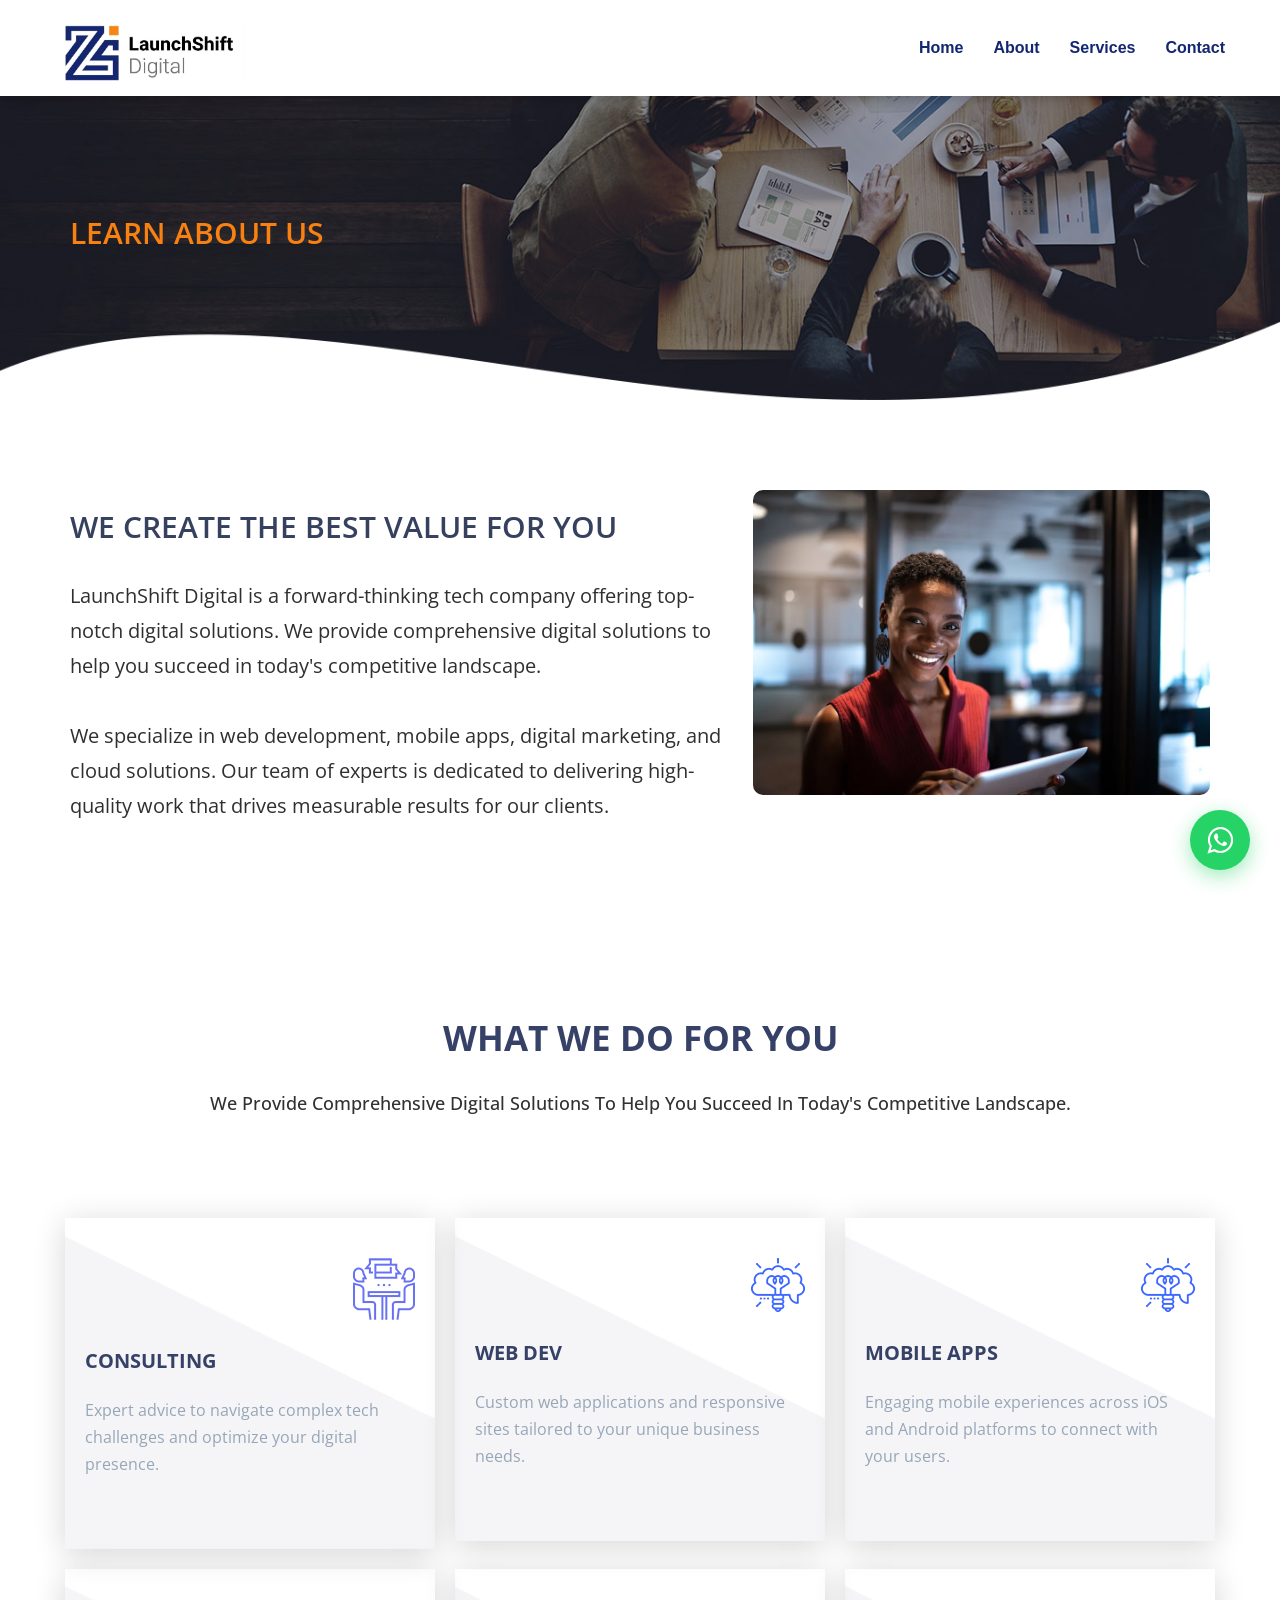
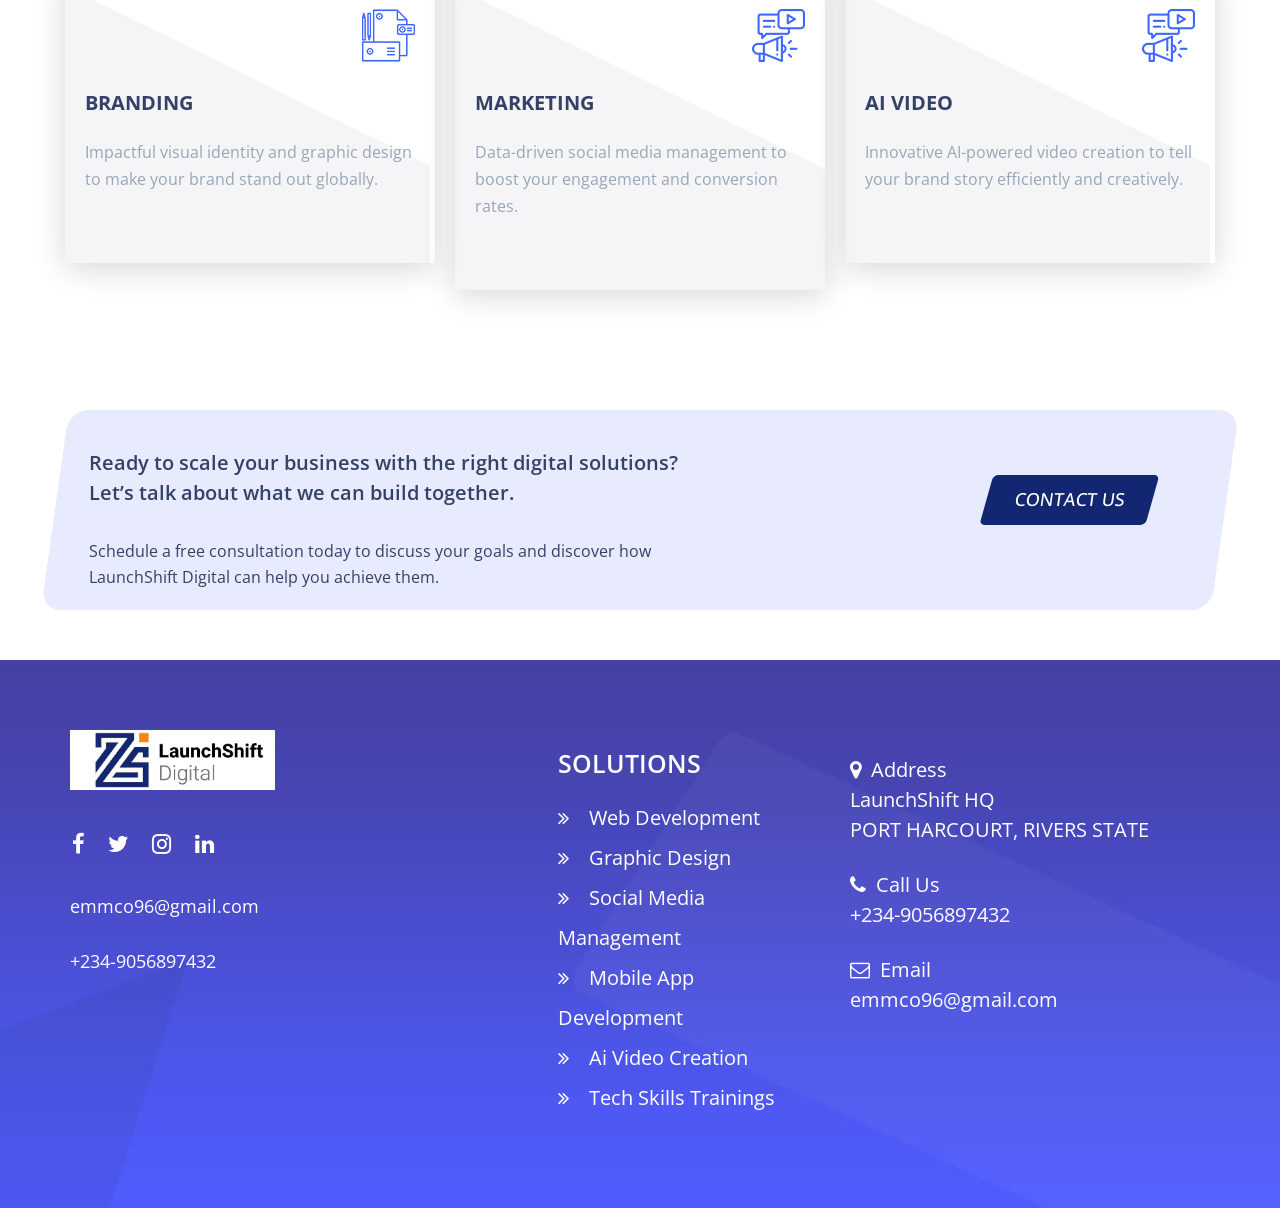
==== about.html @ 1ea0bdc3 "new" ====
﻿<!DOCTYPE html>
<html lang="en">

<head>
   <meta charset="utf-8">
   <meta http-equiv="X-UA-Compatible" content="IE=edge">
   <meta name="viewport" content="width=device-width, initial-scale=1">
   <title>LaunchShift Digital - About</title>
   <!-- Favicon -->
   <link rel="icon" href="assets/images/favicon.jpg" type="image/x-icon" />
   <!-- Bootstrap CSS -->
   <link href="assets/css/bootstrap.min.css" rel="stylesheet">
   <!-- Animate CSS -->
   <link href="assets/vendors/animate/animate.css" rel="stylesheet">
   <!-- Icon CSS-->
   <link rel="stylesheet" href="assets/vendors/font-awesome/css/font-awesome.min.css">
   <!-- Camera Slider -->
   <link rel="stylesheet" href="assets/vendors/camera-slider/camera.css">
   <!-- Owlcarousel CSS-->
   <link rel="stylesheet" type="text/css" href="assets/vendors/owl_carousel/owl.carousel.css" media="all">
   <!--Template Styles CSS-->
   <link rel="stylesheet" type="text/css" href="assets/css/style.css" media="all" />
   <link
      href="https://fonts.googleapis.com/css?family=Open+Sans:400,400i,600,600i,700,700i,800,800i&amp;subset=cyrillic,cyrillic-ext,greek,greek-ext,latin-ext,vietnamese"
      rel="stylesheet">
</head>

<body id="top">
   <div class="about-bg-banner-img">
      <div class="overlay-all ">
         <!-- Header_Area -->
         <!-- header
               ================================================== -->
         <header class="s-header">
            <div class="header-logo">
               <a class="navbar-brand logo-biss" href="index.html"> <img src="assets/images/logo.jpg"></a>
            </div>
            <!-- end header-logo -->
            <nav class="header-nav">
               <a href="#0" class="header-nav__close" title="close"><span>Close</span></a>
               <div class="header-nav__content">
                  <h3>LaunchShift Digital</h3>
                  <ul class="header-nav__list">
                     <li class="current"><a class="" href="index.html">Home</a></li>
                     <li><a class="" href="about.html">About</a></li>
                     <li><a class="" href="services.html">Services</a></li>
                     <li><a class="" href="contact.html">Contact</a></li>
                  </ul>

               </div>
               <!-- end header-nav__content -->
            </nav>
            <!-- end header-nav -->
            <a class="header-menu-toggle" href="#0">
               <span class="header-menu-icon"></span>
            </a>
         </header>
         <!-- end s-header -->
         <!-- End Header_Area -->
         <!-- #banner start -->
         <section id="banner" class="py_120">
            <div class="container ">
               <div class="row">
                  <!-- #banner-text start -->
                  <div id="banner-text" class="col-md-7 text-c text-left ">
                     <h5 class="wow fadeInUp main-h font_30" data-wow-delay="0.2s">
                        <br><span class="about_text">LEARN ABOUT US</span>
                     </h5>

                  </div>
                  <!-- /#banner-text End -->
               </div>
            </div>
         </section>
         <div class="container-fluid p0 banner-shap-img">
         </div>
      </div>
   </div>
   <!-- /#banner end -->
   <!--#Our banner-shap- Area -->
   <!--#EndOur banner-shap- Area -->
   <!-- #About Us Area start -->
   <div id="about" class=" py-70 pb_90">
      <div class="container ">
         <div class="row text-left  ">
            <div class="col-md-7">
               <div class="about_left_text_top wow fadeInUp">
                  <h1>WE CREATE THE BEST VALUE FOR YOU</h1>
                  <p>LaunchShift Digital is a forward-thinking tech company offering top-notch digital solutions.
                     We provide comprehensive digital solutions to help you succeed in today's competitive landscape.
                  </p>
                  <p class="top-s">We specialize in web development, mobile apps, digital marketing, and cloud
                     solutions.
                     Our team of experts is dedicated to delivering high-quality work that drives measurable results
                     for our clients.</p>
               </div>
            </div>
            <div class="col-md-5">
               <img src="assets/images/black-woman-african-american-tech-portrait-leader-blog.webp" class="img_radius">
            </div>
         </div>
      </div>
   </div>

   <!-- #service Us Area start -->
   <div id="about" class="py-70">
      <div class="container">
         <div class="row text-center mb-60 ">
            <div class="title wow fadeInUp ">
               <h1>WHAT WE DO FOR YOU </h1>
               <p>We provide comprehensive digital solutions to help you succeed in today's competitive landscape.</p>
            </div>
         </div>
         <div class="row about_row ">
            <!--#about-text start -->
            <div class="who_we_area col-md-4 col-sm-6 px_10 wow fadeInUp">
               <div class="service-about">
                  <div class="servise-right wow fadeInUp">
                     <img src="assets/images/service_e.png">
                  </div>
                  <h2 class="unify_about"> CONSULTING </h2>
                  <p class="bottom-s">Expert advice to navigate complex tech challenges and optimize your digital
                     presence.</p>
               </div>
            </div>
            <div class="who_we_area col-md-4 col-sm-6 px_10 wow fadeInUp">
               <div class="service-about text-left">
                  <div class="servise-right wow fadeInUp">
                     <img src="assets/images/about-a.png">
                  </div>
                  <h2 class="unify_about"> WEB DEV </h2>
                  <p class="bottom-s">Custom web applications and responsive sites tailored to your unique business
                     needs.</p>
               </div>
            </div>
            <div class="who_we_area col-md-4 col-sm-6 px_10 wow fadeInUp">
               <div class="service-about">
                  <div class="servise-right wow fadeInUp">
                     <img src="assets/images/about-a.png">
                  </div>
                  <h2 class="unify_about"> MOBILE APPS </h2>
                  <p class="bottom-s">Engaging mobile experiences across iOS and Android platforms to connect with your
                     users.</p>
               </div>
            </div>
            <!--#End service-text  -->
         </div>
         <div class="row  mt_20">
            <!--#about-text start -->
            <div class="who_we_area col-md-4 col-sm-6 px_10 wow fadeInUp"
               style="visibility: visible; animation-name: fadeInUp;">
               <div class="service-about">
                  <div class="servise-right wow fadeInUp" style="visibility: visible; animation-name: fadeInUp;">
                     <img src="assets/images/about-b.png">
                  </div>
                  <h2 class="unify_about"> BRANDING </h2>
                  <p class="bottom-s">Impactful visual identity and graphic design to make your brand stand out
                     globally.</p>
               </div>
            </div>
            <div class="who_we_area col-md-4 col-sm-6 px_10 wow fadeInUp"
               style="visibility: visible; animation-name: fadeInUp;">
               <div class="service-about text-left">
                  <div class="servise-right wow fadeInUp" style="visibility: visible; animation-name: fadeInUp;">
                     <img src="assets/images/about-c.png">
                  </div>
                  <h2 class="unify_about"> MARKETING
                  </h2>
                  <p class="bottom-s">Data-driven social media management to boost your engagement and conversion rates.
                  </p>
               </div>
            </div>
            <div class="who_we_area col-md-4 col-sm-6 px_10 wow fadeInUp"
               style="visibility: visible; animation-name: fadeInUp;">
               <div class="service-about">
                  <div class="servise-right wow fadeInUp" style="visibility: visible; animation-name: fadeInUp;">
                     <img src="assets/images/about-c.png">
                  </div>
                  <h2 class="unify_about"> AI VIDEO
                  </h2>
                  <p class="bottom-s">Innovative AI-powered video creation to tell your brand story efficiently and
                     creatively.</p>
               </div>
            </div>
            <!--#End service-text  -->
         </div>
      </div>
   </div>


   <!--#End Our Partners Area -->
   <div class="our_partners_area ">
      <div class="book_now_aera ">
         <div class="container">
            <div class="row book_now bg-new">
               <div class="col-md-7 booking_text">
                  <span class="skew_14">
                     <h4>Ready to scale your business with the right digital solutions?<br>Let’s talk about what we
                        can build together.</h4>
                     <p>Schedule a free consultation today to discuss your goals and discover how LaunchShift Digital
                        can
                        help you achieve them.</p>
                  </span>
               </div>
               <div class="col-md-5 p0 book_bottun">
                  <div class="col-md-6">
                  </div>
                  <div class="col-md-6">
                     <div class="top-banner wow fadeInRight text-left"
                        style="visibility: visible; animation-name: fadeInRight;">
                        <a id="contact" href="contact.html"
                           class="btn btn-primary button_12  wow fadeInUp  js-scroll-trigger" data-wow-delay=" 0.5s"
                           style="visibility: visible; animation-delay:  0.5s; animation-name: fadeInUp;"><span
                              class="skew_14">CONTACT US</span></a>
                     </div>
                  </div>
               </div>
            </div>
         </div>
      </div>
   </div>
   <!--#start Our footer Area -->
   <div class="our_footer_area">
      <div class="book_now_aera ">
         <div class="container wow fadeInUp">
            <div class="row book_now">
               <div class="col-md-4">
                  <div class="">
                     <a class=" logo-biss" href="index.html"> <img src="assets/images/logo.jpg"></a>
                  </div>
                  <div class="bigpixi-footer-social">
                     <a href="" target="_blank" class="ml-15"><i id="social-fb"
                           class="fa fa-facebook fa-2x social"></i></a>
                     <a href="" target="_blank" class="ml-15"><i id="social-tw"
                           class="fa fa-twitter fa-2x social"></i></a>
                     <a href="" target="_blank" class="ml-15"><i id="social-em"
                           class="fa fa-instagram fa-2x social"></i></a>
                     <a href="" target="_blank" class="ml-15"><i id="social-em"
                           class="fa fa-linkedin fa-2x social"></i></a>
                  </div>
                  <p class="footer-h"><a href="mailto:emmco96@gmail.com"> emmco96@gmail.com </a></p>
                  <p class="footer-h">+234-9056897432 </p>
               </div>
               <div class="col-md-1 ">
               </div>
               <div class="col-md-3">
                  <h2 class="footer-top">SOLUTIONS </h2>
                  <ul class="footer-menu">
                     <li><a href="web-development.html"><i class="fa fa-angle-double-right ml-15"></i> Web Development </a></li>
                     <li><a href="graphic-design.html"><i class="fa fa-angle-double-right ml-15"></i> Graphic Design </a> </li>
                     <li><a href="social-media-management.html"><i class="fa fa-angle-double-right ml-15"></i> Social Media Management </a> </li>
                     <li><a href="mobile-app-development.html"><i class="fa fa-angle-double-right ml-15"></i> Mobile App Development </a> </li>
                     <li><a href="ai-video-creation.html"><i class="fa fa-angle-double-right ml-15"></i> Ai Video Creation </a> </li>
                     <li><a href="tech-skills-trainings.html"><i class="fa fa-angle-double-right ml-15"></i> Tech Skills Trainings </a></li>
                  </ul>
               </div>
               <div class="col-md-4">
                  <ul class="location">
                     <li class="footer-left-h"><i class="fa fa-map-marker"></i>Address<br>LaunchShift HQ <br>PORT
                        HARCOURT, RIVERS STATE
                     </li>
                     <li class="footer-left-h"><i class="fa fa-phone"></i>Call Us <br>+234-9056897432

                     </li>
                     <li class="footer-left-h"><i class="fa fa-envelope-o"></i>Email<br>
                        <a href="mailto:emmco96@gmail.com"> emmco96@gmail.com </a>
                     </li>
                  </ul>
               </div>

            </div>
         </div>
      </div>
   </div>
   <!--#End Our footer Area -->
   <!-- The following is only needed when the video is in the html
         otherwise the who .hero__overlay html can be removed -->
   <div class="hero__overlay">
      <div class="hero__modal">
         <a class="hero__close" href="#">Close</a>
         <iframe allowscriptaccess="always" id="hero-video" class="hero__player"
            src="https://www.youtube.com/embed/1NSA8ycGfKg?enablejsapi=1&html5=1" frameborder="0" webkitallowfullscreen
            mozallowfullscreen allowfullscreen></iframe>
      </div>
      <!-- /.hero__modal -->
   </div>
   <!-- /.hero__overlay -->
   <!-- Floating WhatsApp Button -->
   <a href="https://wa.me/2349056897432?text=Hello%20LaunchShift%20Digital%2C%20I'm%20interested%20in%20your%20services." class="whatsapp-float" target="_blank" id="whatsapp-float-btn" title="Chat with us on WhatsApp">
      <span class="whatsapp-float-tooltip">Chat with us!</span>
      <div class="whatsapp-float-btn">
         <i class="fa fa-whatsapp"></i>
      </div>
   </a>

   <!-- jQuery JS -->
   <script src="assets/js/jquery-1.12.0.min.js"></script>
   <script src="assets/vendors/popup/lightbox.min.js"></script>
   <script type="text/javascript">
      $(document).ready(function () {
         $("div.bhoechie-tab-menu>div.list-group>a").click(function (e) {
            e.preventDefault();
            $(this).siblings('a.active').removeClass("active");
            $(this).addClass("active");
            var index = $(this).index();
            $("div.bhoechie-tab>div.bhoechie-tab-content").removeClass("active");
            $("div.bhoechie-tab>div.bhoechie-tab-content").eq(index).addClass("active");
         });
      });
   </script>
   <script type="text/javascript">
      $(document).ready(function () {
         $(".currency_year").hide();
         $("#radio1").click(function () {
            $(".currency_year").hide();
            $(".currency_month").show();
         });
         $("#radio2").click(function () {
            $(".currency_month").hide();
            $(".currency_year").show();
         });
      });

      $('.tabs_label').click(function () {
         $('.tabs_label').removeClass('active_t');
         $(this).addClass('active_t');

      })

   </script>
   <script type="text/javascript">
      $(document).ready(function () {
         $('#sidebarCollapse').on('click', function () {
            $('#sidebar').toggleClass('active');
            $(this).toggleClass('active');
         });
      });
   </script>
   <!-- Bootstrap JS -->
   <script src="assets/js/bootstrap.min.js"></script>
   <!-- Animate JS -->
   <script src="assets/vendors/animate/wow.min.js"></script>
   <script src="assets/vendors/sidebar/main.js"></script>
   <!-- Owlcarousel JS -->
   <script src="assets/vendors/owl_carousel/owl.carousel.min.js"></script>
   <!-- Stellar JS-->
   <!-- Theme JS -->
   <script src="assets/js/theme.min.js"></script>
</body>

</html>
---- assets/css/style.css ----
/*----------------------------------------------------
@File: Default Styles
@Author: NavThemes
@URL:https://www.navthemes.com
@Version: 1.1

This file contains the styling for the actual theme, this
is the file you need to edit to change the look of the
theme.



This files contents are outlined below.
  


 0. General Style
 *. Buttons
 *. Headings
 *. Subtitle
 *. Top header

 =>Start index page style_css
 *. banner area 
 *. ABOUT US
 *. our services area
 *. our services tow
 *. start  bhoechie tab
 *. our PRICING area
 *. testimonial area
 *. footer area
 *. our partners area
 *. our modal area
 =>End index page style css

 *. Edit css
 
=>start about page style css
*. service area start 
*. video area start
*. testimonial area start
*. Our Team area start
=>End about page style css

=>SERVICES page css start
*. service right img area start
*. service left img tabs area start
*. service text area start
=>SERVICES page css End


=>contact page css Start
*. section heading left Start*.
*. contact form start
=>contact page css End

=>blog page css Start
*. blog-three images one start
*. blog-three images to start
*. pagination-wrap start
=>blog page css End

=>blog single page css Start
*. blog-single-left img start
*. commingsoon-area start
*. contact-area start
*. sidebar-style-here
=>blog single page css End

 *. media query in css-Responsive start
 *. (mxn-width: 1024px)  media query 
 *. (min-width: 768px)  media query 
 *. (min-width: 1023px) media query
 *. (max-width: 768px)  media query 
 *. (max-width: 480px)  media query 
 *. (max-width: 320px)   media query
 *.media query in css-Responsive End

/*--------------------------------------------------*/


/*Color Variables*/
::selection {
  background-color: #99a9bb;
  color: #FFF
}

/*----------------------------------
   1. Buttons
------------------------------------*/

.btn {
  padding: 18px 28px;

  font-size: 18px;
  font-weight: 500;
  border-radius: 5px;
  text-decoration: none !important;
  display: inline-block;
  border: 0;
  color: #222222;
  text-transform: uppercase;
  position: relative;
  z-index: 2;
  -webkit-transform: skew(-8deg);
  -moz-transform: skew(-8deg);
  -o-transform: skew(-8deg);
}

.font_30 {
  font-size: 30px !important;
}

.btn-default {
  background: #132672 !important;
  background-image: linear-gradient(to right top, #132672, #132672, #1326728f, #132672, #132672b0) !important;
  color: #fff !important;
}

.btn-default:before {
  content: "";
  position: absolute;
  z-index: -1;
  background: #000 !important;
  top: 0;
  bottom: 0;
  left: 0;
  display: block;
  right: 0;
  transform: scaleY(0);
  transform-origin: 50%;
  transition-property: transform;
  transition-duration: 0.3s;
  transition-timing-function: ease-out;
}

.btn-default:hover:before,
.btn-default:focus:before {
  transform: scaleY(1);
  color: #fff !important;
  border-radius: 5px;
}

.btn-default:hover .skew_14 {
  color: #fff;
}

.btn-primary {
  background: #504cf5 !important;
  color: #fff !important;
}

.btn-primary:before {
  content: "";
  position: absolute;
  z-index: -1;
  background: #f256c8 !important;
  top: 0;
  bottom: 0;
  left: 0;
  display: block;
  right: 0;
  transform: scaleY(0);
  transform-origin: 50%;
  transition-property: transform;
  transition-duration: 0.3s;
  transition-timing-function: ease-out;
}

.btn-primary:hover:before,
.btn-primary:focus:before {
  transform: scaleY(1);
  color: #fff !important;
  border-radius: 5px;
}

.btn_text_cap {
  text-transform: capitalize !important;
  font-size: 20px;
  padding: 12px 28px;
}

.btn_bg_f {
  background: #fff !important;
  color: #000 !important;
}

.btn_bg_f:hover {
  color: #fff !important;
}

a {
  color: #ffffff;
  text-decoration: none;
}

/*----------------------------------
   2. Headings
------------------------------------*/

/* Section Title*/
.title {
  text-align: center;
  text-transform: uppercase;
}

.title h2 {
  font-size: 30px;
  color: #99a9bb;

  font-weight: 550;
  text-transform: capitalize;
}

.pt_banner_30 {
  padding-top: 35px !important
}
}

.title-left h1 {
  font-size: 35px;

  font-weight: 700;
  color: #364167;
  line-height: 50px;
  text-transform: capitalize;
}


.title h4 {

  color: #555555;
  padding-top: 55px;
}

.subtitle h2 {

  color: #222222;
  text-transform: uppercase;
  position: relative;
  margin-bottom: 20px;
}



.title h1 {
  font-size: 35px;
  font-weight: 700;
  color: #364167;
  line-height: 50px;
  text-transform: capitalize;
}

.title h2 {
  font-size: 40px;
  padding-top: 120px;
  padding-bottom: 25px;
  font-weight: 900;
  color: #364167;
  line-height: 50px;
  text-transform: uppercase;
}

.title h3 {
  font-size: 40px;
  padding-bottom: 25px;
  font-weight: 900;
  color: #364167;
  line-height: 50px;
  text-transform: uppercase;
}

/*----------------------------------
   3.Prefix Styles
------------------------------------*/
/*Prefix Styles*/
.m0 {
  margin: 0;
}

.p0 {
  padding: 0;
}

body {
  font-family: 'Open Sans', sans-serif;
  /*Section Fix*/
}

body p {
  font-family: 'Open Sans', sans-serif;
  line-height: 26px;
  color: #201f1f;
  margin: 0;
  font-size: 16PX;
}

.h1,
.h2,
.h3,
.h4,
.h5,
.h6,
h1,
h2,
h3,
h4,
h5,
h6 {
  font-weight: 700;
}

blockquote {
  display: block;
  -webkit-margin-before: 1em;
  -webkit-margin-after: 1em;
  -webkit-margin-start: 40px;
  -webkit-margin-end: 40px;
}

blockquote,
q {
  position: relative;
  padding: 4rem 3rem 3rem;
  text-align: center;
  font-size: 2rem;
  line-height: 1.88;
  border: 1px double rgba(0, 0, 0, .1);
  margin: 6rem 0;
  display: block;
}

thead,
th,
td {
  border: 1px solid black;
  padding: 10px;
}

ul li {
  line-height: 30px;
}

ol li {
  line-height: 30px;
}

strong {
  font-weight: 600;
  line-height: 35px;
}

tbody a {
  color: #337ab7 !important;
}

dd,
dt {
  line-height: 2.428571;
}

body section.row,
body header.row,
body footer.row {
  margin: 0;
  font-family: 'Open Sans', sans-serif;
}

/*Ancore*/
a,
.btn,
button {
  outline: none;
  transition: all 300ms linear 0s;
}

a:before,
a:after,
.btn:before,
.btn:after,
button:before,
button:after {
  transition: all 300ms linear 0s;
}

a:focus,
a:hover,
.btn:focus,
.btn:hover,
button:focus,
button:hover {
  outline: none;
  text-decoration: none;
  transition: all 300ms linear 0s;
}


/*--------------------------------------------------*/


/*4.Header Aera */

/* ===================================================================
 * # header styles
 *
 * ------------------------------------------------------------------- */
.s-header {
  z-index: 500;
  width: 100%;
  height: 96px;
  background-color: transparent;
  position: absolute;
  top: 24px;
}

/* -------------------------------------------------------------------
 * ## header logo
 * ------------------------------------------------------------------- */
.header-logo {
  z-index: 501;
  display: inline-block;
  margin: 0;
  padding: 0;
  position: absolute;
  left: 110px;
  top: 50%;
  -webkit-transform: translateY(-50%);
  -ms-transform: translateY(-50%);
  transform: translateY(-50%);
}

.header-logo a {
  display: block;
  padding: 0;
  outline: 0;
  border: none;
  -webkit-transition: all 0.3s ease-in-out;
  transition: all 0.3s ease-in-out;
}

.header-logo img,
.logo-biss img {
  max-height: 60px;
  /* Resize the logo */
  width: auto;
  border-radius: 0px;
  /* Optional, makes the JPG look a bit softer if it has background */
}

/* ------------------------------------------------------------------- 
 * ## main navigation 
 * ------------------------------------------------------------------- */
.header-nav {
  z-index: 900;
  font-family: "metropolis-regular", sans-serif;
  font-size: 1.3rem;
  line-height: 1.846;
  padding: 3.6rem 3rem 3.6rem 3.6rem;
  height: 100%;
  width: 280px;
  background: #132672 !important;
  background-image: linear-gradient(to right top, #132672, #132672, #1326728f, #132672, #132672b0) !important;
  color: rgba(255, 255, 255, 0.25);
  overflow-y: auto;
  overflow-x: hidden;
  position: fixed;
  right: 0;
  top: 0;
  -webkit-transition: all 0.5s ease;
  transition: all 0.5s ease;
  -webkit-transform: translateZ(0);
  -webkit-backface-visibility: hidden;
  -webkit-transform: translateX(100%);
  -ms-transform: translateX(100%);
  transform: translateX(100%);
  visibility: hidden;
}

.header-nav a,
.header-nav a:visited {
  color: rgba(255, 255, 255, 0.5);
}

.header-nav a:hover,
.header-nav a:focus,
.header-nav a:active {
  color: white;
}

.header-nav h3 {

  font-size: 11px;
  line-height: 1.363;
  text-transform: uppercase;
  letter-spacing: 0.25rem;
  margin-bottom: 4.8rem;
  margin-top: 0.9rem;
  color: #fff;
}

.header-nav p {
  margin-bottom: 2.7rem;
}

.header-nav__content {

  position: relative;
  left: 50px;
  opacity: 0;
  visibility: hidden;
}

.header-nav__list {
  font-family: "metropolis-regular", sans-serif;
  font-size: 1.6rem;
  margin: 3.6rem 0 3rem 0;
  padding: 0 0 1.8rem 0;
  list-style: none;
  counter-reset: ctr;
}

.header-nav__list li {
  border-top: 1px solid rgba(202, 197, 197, 0.66);
  line-height: 4.8rem;
  position: relative;
}

.header-nav__list li:last-child {
  border-bottom: 1px solid rgba(255, 255, 255, 0.04);
}

.header-nav__list a {
  display: block;
  color: #ffffff;
  position: relative;
  padding-left: 3.5rem;
}

.header-nav__list a::before {
  content: counter(ctr, decimal-leading-zero) ".";
  counter-increment: ctr;
  font-family: "metropolis-regular", sans-serif;
  font-size: 11px;
  color: rgba(255, 255, 255, 0.25);
  -webkit-transition: all 0.5s ease-in-out;
  transition: all 0.5s ease-in-out;
  position: absolute;
  left: 3px;
  top: 0;
}

.header-nav__list a:hover::before {
  color: #132672;
}

.header-nav__social {
  list-style: none;
  display: inline-block;
  font-size: 1.8rem;
  margin: 0;
  padding: 0;
}

.header-nav__social li {
  display: inline-block;
  margin-right: 12px;
  padding-left: 0;
  font-size: 11px;
}

.header-nav__social li a {
  color: rgba(255, 255, 255, 0.15);
}

.header-nav__social li a:hover,
.header-nav__social li a:focus {
  color: white;
}

.header-nav__social li:last-child {
  margin: 0;
}

.header-nav__close {
  z-index: 800;
  display: block;
  background-color: rgba(0, 0, 0, 0.3);
  height: 30px;
  width: 30px;
  border-radius: 3px;
  position: absolute;
  top: 36px;
  right: 30px;
  font: 0/0 a;
  text-shadow: none;
  color: transparent;
}

.header-nav__close span::before,
.header-nav__close span::after {
  content: "";
  display: block;
  height: 2px;
  width: 12px;
  background-color: #ffffff;
  position: absolute;
  top: 50%;
  left: 9px;
  margin-top: -1px;
}

.header-nav__close span::before {
  -webkit-transform: rotate(-45deg);
  -ms-transform: rotate(-45deg);
  transform: rotate(-45deg);
}

.header-nav__close span::after {
  -webkit-transform: rotate(45deg);
  -ms-transform: rotate(45deg);
  transform: rotate(45deg);
}

/* menu is open
 * ----------------------------------------------- */
.menu-is-open .header-nav {
  -webkit-transform: translateX(0);
  -ms-transform: translateX(0);
  transform: translateX(0);
  visibility: visible;
  -webkit-overflow-scrolling: touch;
}

.menu-is-open .header-nav .header-nav__content {
  opacity: 1;
  visibility: visible;
  -webkit-transition-property: all;
  transition-property: all;
  -webkit-transition-duration: 0.5s;
  transition-duration: 0.5s;
  -webkit-transition-timing-function: ease-in-out;
  transition-timing-function: ease-in-out;
  -webkit-transition-delay: 0.3s;
  transition-delay: 0.3s;
  left: 0;
}


/* ------------------------------------------------------------------- 
 * ## mobile menu toggle 
 * ------------------------------------------------------------------- */
.header-menu-toggle {
  position: fixed;
  right: 110px;
  top: 42px;
  width: 48px;
  height: 45px;
  line-height: 45px;
  font-family: "metropolis-regular", sans-serif;
  font-size: 1.4rem;
  text-transform: uppercase;
  letter-spacing: 0.4rem;
  color: #ffffff;
  -webkit-transition: all 0.5s ease-in-out;
  transition: all 0.5s ease-in-out;
}

.header-menu-toggle.opaque {
  border-radius: 5px;
  background: #132672 !important;
  background-image: linear-gradient(to right top, #132672, #132672, #1326728f, #132672, #132672b0) !important;
}

.header-menu-toggle.opaque::before {
  display: none;
}

.header-menu-toggle:hover,
.header-menu-toggle:focus,
.header-menu-toggle:active {
  color: #cc147f;
}

.header-menu-icon {
  display: block;
  width: 35px;
  height: 3px;
  margin-top: -1px;
  right: auto;
  bottom: auto;
  background-color: white;
  position: absolute;
  left: 0px;
  top: 50%;

}

.header-menu-icon::before,
.header-menu-icon::after {
  content: "";
  width: 78%;
  height: 100%;
  background-color: inherit;
  position: absolute;
  left: 8px;
  margin: -2px 0px;
}

.header-menu-icon::before {
  top: -9px;
}

.header-menu-icon::after {
  bottom: -9px;
}


/* ------------------------------------------------------------------- 
 * responsive:
 * header
 * ------------------------------------------------------------------- */
@media only screen and (max-width: 1600px) {
  .header-logo {
    left: 60px;

  }

  .header-menu-toggle {
    right: 60px;
    padding: 20px;
  }
}

@media only screen and (max-width: 800px) {
  .header-logo {
    left: 40px;
  }

  .header-menu-toggle {
    right: 40px;
  }
}

@media only screen and (max-width: 600px) {
  .s-header {
    height: 90px;
    top: 12px;
  }

  .header-logo {
    left: 30px;
  }


  .header-menu-toggle {
    right: 25px;
    top: 30px;
  }
}

@media only screen and (max-width: 500px) {
  .header-menu-toggle::before {
    display: none;
  }
}

@media only screen and (max-width: 400px) {
  .s-header {
    top: 6px;
  }

  .header-logo {
    left: 25px;
    top: 60px;
  }


  .header-menu-toggle {
    top: 24px;
    right: 20px;
  }
}


/* header area 2*/
/*--------------------------------------------------*/



/*
5.start banner area 1*/
/*--------------------------------------------------*/

.bg-banner-img {
  background-image: url(../images/istockphoto-1017296544-612x612.jpg);
  background-repeat: no-repeat;
  background-position: center bottom;
  -webkit-background-size: cover;
  -moz-background-size: cover;
  -o-background-size: cover;
  background-size: cover;
  position: relative;
  max-width: 100%;
}

.about-bg-banner-img {

  background: rgba(255, 255, 255, 0);
  background-image: url(../images/about_banner.jpg);
  background-repeat: no-repeat;
  background-position: center bottom;
  -webkit-background-size: cover;
  -moz-background-size: cover;
  -o-background-size: cover;
  background-size: cover;
  position: relative;
  max-width: 100%;
}

.service-bg-banner-img {

  background: rgba(255, 255, 255, 0);
  background-image: url(../images/banner_service.jpg);
  background-repeat: no-repeat;
  background-position: center bottom;
  -webkit-background-size: cover;
  -moz-background-size: cover;
  -o-background-size: cover;
  background-size: cover;
  position: relative;
  max-width: 100%;
}

.clip-ellipse {
  clip-path: ellipse(95% 100% at top);
  -webkit-clip-path: ellipse(93% 100% at top);

}

.mb-90 {
  padding-bottom: 140px;
  padding-top: 200px;
}

.py_120 {
  padding: 120px 0px;
}

.back-shap {
  background-image: url(../images/shap-a.png);
  background-repeat: no-repeat;
  background-position: center;
  -webkit-background-size: contain;
  -moz-background-size: contain;
  -o-background-size: contain;
  background-size: contain;
}

.overlay-all {
  position: relative;
  left: 0;
  top: 0;
  bottom: 0;
  width: 100%;
  background-color: rgba(11, 13, 37, 0.4);
}

.ovrllay {
  position: relative;
  left: 0;
  top: 0;
  bottom: 0;
  width: 100%;
  height: 100%;
  right: 0;
  background: #0000009c;
}

img {
  vertical-align: middle;
  max-width: 100%;
}

.shap_top {
  font-size: 30px;
  font-weight: 600;
  color: #fff;
  padding-bottom: 30px;
}

.all-text {
  padding: 108px 50px;
}

.shap_bottom {
  font-size: 20px;
  line-height: 30px;
  color: #fff;
}


.banner-text {
  text-align: left;
  font-size: 20px;
  color: #fff;
  line-height: 40px;
}


.banner-shap-img {
  background-image: url(../images/shap-banner.png);
  background-repeat: no-repeat;
  background-position: center top;
  -webkit-background-size: cover;
  -moz-background-size: cover;
  -o-background-size: cover;
  background-size: cover;
  bottom: 0px;
  height: 100px;
  position: absolute;
  z-index: 9;
  left: 0;
  right: 0;
}

.py-70 {
  padding: 70px 0px;
}

.pb_90 {
  padding-bottom: 100px;
}

.mb-60 {
  margin-bottom: 60px;
}

/*End banner area 1*/
/*--------------------------------------------------*/




/*6. start about_area */
/*--------------------------------------------------*/


.about_left_text {
  background: #1c3c8a !important;
  background-image: linear-gradient(to right top, #255ab6, #255ab6, #255ab694, #1c3c8a94, #1c3c8ab5) !important;
  padding: 30px;
  margin: 60px 0px;
  box-shadow: -5px 15px 50px #00000085 !important;
}

.about_left_text h1 {
  font-size: 43px;
  font-weight: 700;
  color: #fff;
  margin-top: 15px;
}

.about_left_text p {
  font-size: 18px;
  color: #fff;
  margin: 25px 0px;
  line-height: 35px;
}

/*End about_area */
/*--------------------------------------------------*/








/*7.start servise area */
/*--------------------------------------------------*/
.servise-top {
  margin: 0 auto;
  text-align: center;
  visibility: visible;
  animation-name: fadeInUp;
  background: #ffffff;
  width: 120px;
  box-shadow: 0px 10px 20px #cccccc6b;
  line-height: 120px;
  height: 120px;
  margin-bottom: 20px;
  border-radius: 50%;
}

.servise-top img {
  border-radius: 50%;
}

.unify {
  font-weight: 700;
  font-size: 24px;
  text-align: center;
  margin: 20px 0;
  color: #364167;
}

.unify_about {
  font-weight: 700;
  font-size: 20px;
  margin-top: 30px;
  margin-bottom: 25px;
  color: #364167;
}

.bottom-s {
  font-size: 16px;
  line-height: 1.7em;
  color: #97a6b9;
  margin-bottom: 30px;
}

.col-4pad {
  padding-right: 0.8rem !important;
  padding-left: 0.8rem !important;
}



.title p {
  font-size: 18px;
  line-height: 30px;
  color: #303131;
  font-weight: 500;
  text-transform: capitalize;
  margin-top: 25px;
}

.service-1 {
  text-align: center;
  padding: 30px 15px 30px 20px;
  border-radius: 10px;
  transition-duration: 1s;
}


iframe {
  border: 0
}

.responsive_video {
  width: 100%;
  height: 350px;
  margin-top: 70px;
}

.padding-30px-left {
  padding-left: 30px;
}

.list-style-1 li {
  padding: 5px 0;
}

ul li {
  list-style: none;
}



.map_top_h {
  font-weight: 400;
  font-size: 50px;
  text-align: center;
  color: #364167;
  padding-top: 80px;
  padding-bottom: 100px;
}

.service-1:hover {
  box-shadow: 0 1px 1px 0 rgba(90, 122, 190, 0.1), 0 10px 20px 0 rgba(90, 122, 190, 0.2);

  transition-duration: 1s;
}

.about_row {
  margin-top: 100px;
}

.mb_150 {
  margin-bottom: 150px;
}

.font_30 {
  font-size: 30px;
  font-weight: 600;
}




.p-0 {
  padding-left: 0px !important;
}

.pt-0 {
  padding-top: 0px !important;
}

.pb-0 {
  padding-bottom: 0px !important;
}

.about_h {
  font-size: 25px;
  color: #414141;
  font-weight: 540;
  margin-top: 45px;
}

.about_s2 {
  text-align: left;
  font-size: 25px;
  color: #90a0b4;
  line-height: 40px;
  font-weight: 400;
  margin: 30px 0px;
}

.about_bottom_h {
  font-size: 20px;
  line-height:
    35px;
  color: #595959;
  padding-right: 15px;
  text-transform: capitalize;
  margin-top: 15px;
}

.mt-50 {
  margin-top: 50px;
}

.mt_90 {
  margin-top: 90px;
}

.video-img {
  text-align: center;
  padding: 185px 0px;

}

.video-imgs {
  text-align: center;
  padding: 200px 0px;

}

.pl_90 {
  padding-left: 90px;
}

.pr_90 {
  padding-right: 90px;
}

.mr-0 {
  margin-right: 0px;
}

.pl-40 {
  padding-left: 40px !important;
}

.py-40 {
  padding: 0px 30px;
}

.pr-0 {
  padding-right: 0px !important;
}

.left-service {
  margin-top: 90px;
  margin-bottom: 60px;
}

.left-services {
  margin-top: 58px;
  margin-bottom: 58px;
}

.left-services_32 {
  margin-top: 58px;
  margin-bottom: 58px;
}




/*End servise area */

/*--------------------------------------------------*/


/*9.start  bhoechie tab */
.list-group-item span {
  font-size: 20px;
  color: #90a0b4 !important;
  margin-left: 30px;
  font-weight: 700;
}

.list-group-item {

  text-align: left;
  margin-left: 25px;
}

.about_row_2 {
  margin-top: 180px;
}

div.bhoechie-tab-container {
  z-index: 10;
  padding: 0 !important;
  margin-top: 20px;


  background-clip: padding-box;
  opacity: 0.97;
  filter: alpha(opacity=97);
}

div.bhoechie-tab-menu {
  padding-right: 0;
  padding-left: 0;
  padding-bottom: 0;
}

div.bhoechie-tab-menu div.list-group {
  margin-bottom: 0;
}



div.bhoechie-tab-menu div.list-group>a.active,
div.bhoechie-tab-menu div.list-group>a.active .glyphicon,
div.bhoechie-tab-menu div.list-group>a.active span {
  background-color: transparent;
  color: #29314b !important;

}

div.bhoechie-tab-menu div.list-group>a.active .filter-img {
  -webkit-filter: grayscale(0%);
  filter: grayscale(0%)
}




div.bhoechie-tab div.bhoechie-tab-content:not(.active) {
  display: none;
}

.bhoechie-tab-content h2 {
  font-size: 28px;
  color: #29314b;
  font-weight: 700;
  padding: 50px 0px;
}

.bhoechie-tab-content {
  position: relative;
}

.tabas-gb-clip {
  position: absolute;
  width: 100%;
  height: 1000px;
  background: #e8eafd;

  padding-bottom: 200px;
  clip-path: polygon(0% 5%, 100% 0%, 100% 100%, 0% 100%, 10% 100%, 0% 101%, 0% 100%);
  -webkit-clip-path: polygon(0% 0%, 100% 0%, 100% 40%, 0% 100%, 0% 99%, 0% 97%, 0% 100%) !important;
}


.bhoechie-tab-content p {
  font-size: 20px;
  line-height: 35px;
  color: #323333;
  padding-bottom: 25px;
}

.tabs-img {
  padding: 25px 0px;
  text-align: center;
}

.filter-img {
  -webkit-filter: grayscale(100%);
  /* Safari 6.0 - 9.0 */
  filter: grayscale(100%)
}

/*End  bhoechie tab */





/*----------------------------------   


 10.pricingTable_area
------------------------------------*/
.back-right-text-c {
  padding-top: 80px;
}

.pricingTable {
  text-align: center;
}

.mt-50 {
  margin-top: 40px !important;
}

.tebel-color.pricingTable .pricingTable-header {
  border-top-right-radius: 20px;
  border-top-left-radius: 20px;
  padding: 60px 0;
  background: #7a90ff;
  position: relative;
  transition: all 0.3s ease 0s;
}

.pricingTable .pricingTable-header {
  padding: 40px 0;
  background: #132672;
  position: relative;
  transition: all 0.3s ease 0s;
  border-top-left-radius: 20px;
  border-top-right-radius: 20px;

}

.pricingTable-header_blue {
  background: #1e1558 !important;

}

.pricingTable-header_pink {
  background: #e50077 !important;

}


.pricingTable .pricingTable-header:before {
  left: 40px;
}

.pricingTable .pricingTable-header:after {
  right: 40px;
}

.pricingTable .heading {
  font-size: 15px;
  color: #fff;
  text-transform: capitalize;
  letter-spacing: 2px;
}

.pricingTable .heading_top {
  font-size: 18px;
  color: #fff;
  margin-bottom: 20px;
  text-transform: capitalize;
  letter-spacing: 2px;
}

.pricingTable .price-value {
  display: inline-block;
  position: relative;
  font-size: 30px;
  font-weight: 600;
  color: #ffffff;
  transition: all 0.3s ease 0s;
}

.pricingTable .currency {
  font-size: 30px;
  font-weight: 600;
  position: absolute;
  top: 0;
  left: -19px;
}

.pricingTable .pricing-content {
  padding-top: 20px;
  background: #fff;
  position: relative;
  border-top: 1px solid #eee;
  border-bottom-left-radius: 30px;
  border-bottom-right-radius: 30px;
}



.pricingTable .pricing-content:before {
  left: 40px;
}

.pricingTable .pricing-content:after {
  right: 40px;
}

.pricingTable .pricing-content ul {
  padding: 0 20px;
  margin: 0;
  list-style: none;
}

.pricingTable:hover .pricing-content ul:before,
.pricingTable:hover .pricing-content ul:after {
  background: #0e0fb352 !important;
  background-image: linear-gradient(to left, #0e0fb34f, #0e0fb378, #e6349c75, #e6349c9e, #e6349c) !important;
}

.pricingTable .pricing-content ul:before {
  left: 44px;
}

.pricingTable .pricing-content ul:after {
  right: 44px;
}

.pricingTable .pricing-content ul li {
  font-size: 16px;
  font-weight: 400;
  color: #90a0b4;
  padding: 8px 0;
}

.pricingTable .pricing-content ul li:last-child {
  border-bottom: none;
}

.pricingTable .btn-default {
  display: inline-block;
  font-size: 18px;
  color: #fff;
  text-transform: uppercase;
  background: #7a90ff;
  padding: 12px 25px;
  margin: 30px 0;
  margin-top: 60px;
  border-radius: 5px;
  transition: all 0.3s ease 0s;
  -webkit-transform: skew(-14deg);
  -moz-transform: skew(-14deg);
  -o-transform: skew(-14deg);
}

.pricingTable .btn-default:hover {
  text-decoration: none;
}

.pricingTable:hover .btn-default {

  background: #4e5bf8cc !important;

}

.px_70 {
  padding: 12px 70px !important;
}

.color-gray {
  color: #dedede;
}

a {
  color: #fff !important;
  text-decoration: none !important;
}


.pricingTable {
  box-shadow: 0px 0px 70px #bbbaba69;
  border-radius: 5px;
}

.p-0 {
  padding: 0px !important;
}

.pt-100 {
  padding-top: 80px !important;
}

.tabel-color {
  font-size: 25px;
  font-weight: 600;
  color: #364167;
  margin: 40px 0px;
}

.mt_table_button_100 {
  margin-bottom: 40px;
}

.tabel-color_save {
  color: #132672;
}

.bg_bottom_table {
  position: absolute;
  width: 100%;
  height: 1000px;
  background: #e8eafd;
  clip-path: polygon(0% 0%, 100% 0%, 100% 90%, 0% 40%, 0% 100%, 0% 87%, 0% 100%);
  -webkit-clip-path: polygon(0% 0%, 100% 0%, 100% 90%, 0% 40%, 0% 100%, 0% 87%, 0% 100%) !important;
}

.bg_top_table {
  padding-top: 110px;
  position: relative;
}


.radio {
  padding-left: 20px;
}

.radio label {
  display: inline-block;
  position: relative;
  padding-left: 5px;
  font-size: 20px;
  color: #364167;
  font-weight: 600;
  padding-right: 40px;
}

.radio label::before {
  content: "";
  display: inline-block;
  position: absolute;
  width: 17px;
  height: 17px;
  left: 0;
  top: 7px;
  margin-left: -20px;
  border: 1px solid #cccccc;
  border-radius: 50%;
  background-color: #fff;
  -webkit-transition: border 0.15s ease-in-out;
  -o-transition: border 0.15s ease-in-out;
  transition: border 0.15s ease-in-out;
}

.radio label::after {
  display: inline-block;
  position: absolute;
  content: " ";
  width: 11px;
  height: 11px;
  left: 3px;
  top: 10px;
  margin-left: -20px;
  border-radius: 50%;
  background-color: #555555;
  -webkit-transform: scale(0, 0);
  -ms-transform: scale(0, 0);
  -o-transform: scale(0, 0);
  transform: scale(0, 0);
  -webkit-transition: -webkit-transform 0.1s cubic-bezier(0.8, -0.33, 0.2, 1.33);
  -moz-transition: -moz-transform 0.1s cubic-bezier(0.8, -0.33, 0.2, 1.33);
  -o-transition: -o-transform 0.1s cubic-bezier(0.8, -0.33, 0.2, 1.33);
  transition: transform 0.1s cubic-bezier(0.8, -0.33, 0.2, 1.33);
}

.radio input[type="radio"] {
  opacity: 0;
}

.radio input[type="radio"]:focus+label::before {
  outline: thin dotted;
  outline: 0px auto -webkit-focus-ring-color;
  outline-offset: 0px;
}

.radio input[type="radio"]:checked+label::after {
  -webkit-transform: scale(1, 1);
  -ms-transform: scale(1, 1);
  -o-transform: scale(1, 1);
  transform: scale(1, 1);
}

.radio input[type="radio"]:disabled+label {
  opacity: 0.65;
}

.radio input[type="radio"]:disabled+label::before {
  cursor: not-allowed;
}

.radio.radio-inline {
  margin-top: 0;
}


.radio-primary input[type="radio"]+label::after {
  background-color: #428bca;
}

.radio-primary input[type="radio"]:checked+label::before {
  border-color: #132672;
}

.radio-primary input[type="radio"]:checked+label::after {
  background-color: #132672;
}

.active_t {
  background: #132672;
}




/*------------------------------------
.End pricingTable_area
------------------------------------*/

/*----------------------------------
   11.testimonial_area
------------------------------------*/
/* Testimonial Area start */
.testimonial_area {
  padding-bottom: 90px;
  background: #fff;
}

.testimonial_area .testimonial_carosel {
  padding-top: 60px;
}

.testimonial_area .testimonial_carosel .item .media {
  max-width: 385px;
  margin: 0 auto;
  padding-bottom: 35px;
}

.testimonial_area .testimonial_carosel .item .media .media-left {
  padding-right: 30px;
}

.testimonial_area .testimonial_carosel .item .media .media-left a img {
  width: auto;
  height: 110px;
  border-radius: 50%;
}

.testimonial_area .testimonial_carosel .item .media .media-body {
  padding-top: 40px;
}

.slider_span_color {
  color: #90a0b4 !important;
  font-style: italic;
}

.testimonial_area .testimonial_carosel .item .media .media-body h4 {
  font-size: 18px;
  color: #364167;
  font-weight: 600;
  text-transform: capitalize;

}

.body-slider {
  font-size: 25px;
  font-weight: 700;
  color: #364167;
}

.img-s {
  margin: 30px 0px;
}

.owl-carousel .owl-item img {
  max-width: 100% !important;
  text-align: center !important;
}

.testimonial_area .testimonial_carosel .item p {
  color: #364167;
  max-width: 945px;
  margin: 0 auto;
  font-size: 20px;
  line-height: 35px;
  text-align: center;
  padding-bottom: 36px;
}

.testimonial_area .testimonial_carosel .item p i {
  color: #302f2f;
  font-size: 18px;
  display: block;
}

.testimonial_area .testimonial_carosel .item p .fa-quote-left {
  text-align: right;
  padding-top: 5px;
}

.testimonial_area .testimonial_carosel .item p .fa-quote-right {
  text-align: left;
  padding-bottom: 5px;
}

.testimonial_area .testimonial_carosel .owl-controls {
  text-align: center;
}

.testimonial_area .testimonial_carosel .owl-controls .owl-dots .owl-dot {
  height: 10px;
  width: 10px;
  border: 2px solid #555555;
  margin-left: 15px;
  display: inline-block;
  transition: all 300ms linear 0s;
  border-radius: 50%;
}

.testimonial_area .testimonial_carosel .owl-controls .owl-dots .owl-dot:hover,
.testimonial_area .testimonial_carosel .owl-controls .owl-dots .owl-dot:focus,
.testimonial_area .testimonial_carosel .owl-controls .owl-dots .owl-dot.active {
  background: #7a90ff;
  border: 2px solid #7a90ff;
}

.slider_hr {
  width: 120px;
  height: 1px;
  background: #364167;
  margin-bottom: 40px;
}

.owl-prev {

  position: absolute;
  bottom: 50%;
  color: transparent !important;
}

.testimonial_area:hover .owl-prev {
  display: block !important;
}

.testimonial_area:hover .owl-next {
  display: block !important;
}

.owl-next {

  position: absolute;
  right: 0;
  bottom: 50%;
  color: transparent !important;
}

.owl-prev::before {
  content: url(../images/left-r.png);

}

.owl-next::before {
  content: url(../images/right-r.png);

}

.owl-dots {
  display: none !important;
}

/* End Testimonial Area */


/*----------------------------------
   13.our_partners_area
------------------------------------*/
/* Our Partners Area start */
.bg-grediunt {
  background: #f4f9fb !important;
  background-image: linear-gradient(to right bottom, #f4f9fb, #fff, #f4f9fb, #fff, #f4f9fb) !important;
}

.bg-grediunts {
  background: #f1f9fc !important;
  background-image: linear-gradient(to right bottom, #f1f9fc, #f1f9fc, #f1f9fc, #f1f9fc, #f1f9fc) !important;
}

.our_partners_area .partners {
  padding-top: 50px;
  padding-bottom: 50px;
  text-align: center;
}

.our_partners_area .book_now_aera {

  padding: 50px 0;
}

.our_partners_area .book_now_aera .book_now .booking_text {
  padding-top: 8px;
}

.our_partners_area .book_now_aera .book_now .booking_text h4 {

  color: #364167;
  line-height: 30px;
  font-size: 20px;
  font-weight: 600;

}

.our_partners_area .book_now_aera .book_now .booking_text p {
  color: #364167;
  font-size: 16px;
  padding-top: 20px;
}

.our_partners_h {
  text-align: center;
}

.our_partners_h h1 {
  font-size: 30px;
  color: #29314b;
  font-weight: 600;
  margin-bottom: 30px;
}

.our_partners_h p {
  font-size: 18px;
  line-height: 30px;
  color: #262727;
  font-weight: 500;
}

.bg_gary {
  background: #e8eafd !important;
}

.bottom-partner {
  position: relative;
  top: 30px;
}

.pb_0 {
  padding-bottom: 0px !important;
}

.bg-new {
  background: #e8eafd !important;
  padding: 20px;
  -webkit-transform: skew(-8deg);
  -moz-transform: skew(-8deg);
  -o-transform: skew(-8deg);
  border-radius: 20px;
}

.skew_14 {
  display: block;
  transform: skew(8deg);
  -webkit-transform: skew(8deg);
  -moz-transform: skew(8deg);
  -o-transform: skew(8deg);
}

/* End Our Partners Area */
/*----------------------------------
   14.our_modal_area
------------------------------------*/


.hero {
  position: relative;
  height: 500px;
  width: 100%;
  background: #ccc;
}

.hero__overlay {
  position: absolute;
  z-index: 1;
  left: 0;
  top: 0;
  right: 0;
  bottom: 0;
}

.no-background-blend-mode .hero__overlay {
  background: rgba(27, 82, 83, 0.6) !important;
}

.hero__overlay {
  position: fixed;
  z-index: 50;
  top: 0;
  left: -100%;
  width: 100%;
  height: 100%;
  background: rgba(0, 0, 0, 0.5);
  transition: opacity 300ms linear;
  opacity: 0;
}

.hero__overlay--active {
  opacity: 1;
}

.hero__modal {
  width: 50%;
  margin: 30px auto 0;
  position: absolute;
  top: 50%;
  left: 50%;
  transform: translate(-50%, -50%);
}

.hero__close {
  position: absolute;
  z-index: 15;
  right: -15px;
  bottom: 96%;
  width: 40px;
  border-radius: 50%;
  background: #67336b;
  height: 40px;
  text-indent: -9999em;
}

.hero__close:before,
.hero__close:after {
  content: '';
  position: absolute;
  width: 20px;
  top: 50%;
  left: 50%;
  height: 4px;
  margin-left: -10px;
  background: #fff;
  transform: rotate(45deg);
}

.hero__close:after {
  transform: rotate(-45deg);
}

.hero a {
  position: absolute;
  top: 50%;
  left: 50%;
  transform: translate(-50%, -50%);
  text-decoration: none;
  color: black;
}

.About-right-bg-img {
  background: url(../images/about-bg-right.jpg) right top no-repeat;
}



.clip-polygon_right {
  background: #e8eafd !important;
}

.clip-polygon_left {
  background-color: #fff !important;
  background: url(../images/training.jpg) right top no-repeat;
  background-size: cover;
}

.clip-polygon_left_2 {
  background: url(../images/socialmedia.jpg)left top no-repeat;
  background-size: cover;

}

.clip-polygon_right_2 {
  background: #e8eafd !important;
}

.py-200 {
  padding: 201px 0px !important;
  padding-bottom: 328px !important;
}



/*------------------------------------
15.Edit-css
------------------------------------*/

/*Edit-css start*/
.top-button {
  margin-top: 10px;
}

.button-n,
a {
  text-decoration: none !important color:#fff !important;
}


.button_12 {
  padding: 12px 28px !important;
  background: #132672 !important;
}


.py-30 {
  padding: 20px 0px;
}

.tr {
  text-align: right;
}



section {
  padding: 70px 0px;
}

.main-h {
  font-size: 43px;
  line-height: 55px;
  color: #fff;
  text-align: left;
  font-weight: 600;
  text-transform: uppercase;
  margin: 30px 0 40px;
  -webkit-animation-delay: 150ms;
  animation-delay: 150ms;
  visibility: visible;

}

.main-h2 {
  font-size: 24px;
  visibility: visible;
  animation-name: fadeInUp;
  font-weight: normal;
  margin-bottom: 30px;
  -webkit-animation-delay: 200ms;
  animation-delay: 200ms;
  visibility: visible;
  animation-name: fadeInUp;
}

.main-h3 {
  visibility: visible;
  animation-name: fadeInUp;
}

.slider_area .slider_inner .camera_caption div a {
  width: 180px;
  text-align: center;
  background: #f6b60b;
  display: block;
  text-shadow: none;
  margin: 0 auto;
  outline: none !important;
  box-shadow: none;
  border: 0;
  color: #222222;
  position: relative;
  z-index: 2;
  padding: 0;
}

.top-banner {
  margin-top: 45px;
  margin-bottom: 40px;

}

.top-about {
  margin-top: 20px;
  margin-bottom: 20px;

}

.button_py_12 {
  padding: 12px 50px;
}

.mt-120 {
  padding: 60px 0px 30px 75px;
}


.professional_builder .builder_all .builder i {
  color: #9eccfd !important;
}

.pb-90 {
  padding-bottom: 90px;
}

.our_footer_area {
  background-image: url(../images/footer-img.jpg);
  padding-top: 70px;
  padding-bottom: 90px;
  background-repeat: no-repeat;
  background-position: center top;
  -webkit-background-size: cover;
  -moz-background-size: cover;
  -o-background-size: cover;
  background-size: cover;
}

.footer-h {
  font-size: 18px;
  color: #fff;
  line-height: 15px;
  margin-top: 40px;
}

.footer-top {
  font-size: 25px;
  color: #fff;
  font-weight: 600;

  margin-bottom: 20px;
}

.ml-15 {
  margin-right: 15px;
}

.footer-menu {
  padding: 0px;
  margin: 0px;
}

.footer-left-h {
  font-size: 20px;
  color: #fff;
  line-height: 30px;

}

.footer-menu li {
  font-size: 20px;
  list-style-type: none;
  line-height: 40px;
  color: #fff;
}

.location li {
  font-size: 20px;
  list-style-type: none;
  line-height: 30px;
  color: #fff;
  margin-top: 25px;
}

.location_map li {
  font-size: 20px;
  list-style-type: none;
  line-height: 35px;
  color: #3b4a6b;
  margin-bottom: 25px;
}

.location_map {

  margin: 0px;
}

.location li i {
  margin-right: 10px;
}

.location_map li i {
  margin-right: 10px;
}

.location_map li a {
  margin-right: 10px;
  color: #3b4a6b !important;
}

.social:hover {
  -webkit-transform: scale(1.1);
  -moz-transform: scale(1.1);
  -o-transform: scale(1.1);
}

.social {
  -webkit-transform: scale(0.8);
  /* Browser Variations: */

  -moz-transform: scale(0.8);
  -o-transform: scale(0.8);
  -webkit-transition-duration: 0.5s;
  -moz-transition-duration: 0.5s;
  -o-transition-duration: 0.5s;
}

.maps {
  margin-bottom: 0px;
}

#contatti a {
  color: #fff;
  text-decoration: none;
}


.hero__player {
  height: 450px !important;
  z-index: 999;
}

iframe {
  width: 100%;
  height: 550px;
}

@media (max-width: 575.98px) {


  #contatti .maps iframe {
    width: 100%;
    height: 550px;
  }
}


@media (min-width: 576px) {



  #contatti .maps iframe {
    width: 100%;
    height: 450px;
  }
}

@media (min-width: 768px) {



  #contatti .maps iframe {
    width: 100%;
    height: 850px;
  }
}


.mt-30 {
  margin-bottom: 10px;
}

.mr-15 {
  margin-left: 15px;
}

.mb_20 {
  margin-bottom: 20px;
}



.pb-50 {
  padding-bottom: 50px;
}

.form-c {
  display: block;
  height: 6rem;
  padding: 1.5rem 2.4rem;
  border: 0;
  outline: none;
  color: #151515;
  font-size: 1.5rem;
  line-height: 3rem;
  max-width: 100%;
  background: rgba(0, 0, 0, 0.12);
  -webkit-transition: all 0.3s ease-in-out;
  transition: all 0.3s ease-in-out;
}

/*close*/
/*--------------------------------------------------*/

/*
    Multicoloured Hover Variations
*/

#social-fb:hover {
  color: #fff;
}

#social-tw:hover {
  color: #fff;
}

#social-gp:hover {
  color: #fff;
}

#social-em:hover {
  color: #fff;
}

.bigpixi-footer-social {
  margin-top: 40px;
}

/*End Edit-css*/
/*--------------------------------------------------*/



/*------------------------------------
16.about_page_css_start
------------------------------------*/

.about_text {
  color: #f88112;
}

.about_banner_mb_50 {
  margin-bottom: 50px;
}

.about_left_text_top p {
  font-size: 20px;
  color: #2e2f30;
  line-height: 35px;
  margin-top: 35px;
}

.about_left_text_top h1 {
  font-size: 30px;
  margin-top: 20px;
  color: #36415f;
  font-weight: 600;
}

.img_radius {
  border-radius: 10px;
}

.servise-right {
  text-align: right;
}

.service-about {
  padding: 40px 20PX;
  box-shadow: 0px 5px 30px #d6d6d6;
  background-image: url(../images/service_bg.png);
  background-repeat: no-repeat;
  background-position: -5px 0px;
  -webkit-background-size: cover;
  -moz-background-size: cover;
  -o-background-size: cover;
  background-size: cover;
}

.px_10 {
  padding: 0px 10px !important;
}

.mt_20 {
  margin-top: 20px;
}

/*------------------------------------
17.video_css_start
------------------------------------*/

.video_top_h {
  padding-left: 25px;
  font-size: 30px;
  font-weight: 500;
  color: #fff;
  margin-bottom: 30px;
}

.video_p {
  font-size: 18px;
  line-height: 35px;
  color: #fff;

}

.video_bg_img {
  background: rgba(255, 255, 255, 0);
  background-image: url(../images/video_bg_img.jpg);
  background-repeat: no-repeat;
  -webkit-background-size: cover;
  -moz-background-size: cover;
  -o-background-size: cover;
  background-size: cover;
}

/*------------------------------------
17.video_css_End
------------------------------------*/
/*------------------------------------
18.testimonial_css_start
------------------------------------*/


.bigpixi-Team-social a {
  color: #494dcb !important;
}

.bigpixi-Team-social .fa:hover {
  color: #494dcb !important;
}

.service-Team {
  text-align: center;
  padding: 30px 15px 30px 20px;
  border-radius: 10px;
  transition-duration: 1s;
  box-shadow: 0px 5px 50px #ccc;
}

.left-tabs-text-2 {
  font-size: 20px;
  font-weight: 600;
  line-height: 55px;
  color: #fff;
}

.left-tabs-text-2 span {
  color: #cf7208 !important;
  margin-right: 15px;
}

#team .card {
  border: none;
  background: #ffffff;
  box-shadow: -8px 6px 50px #e0e0e0;

}

.frontside .card {
  padding: 55px 15px;
  border-left: 10px solid #ffaa00 !important;
}

.image-flip:hover .backside,
.image-flip.hover .backside {
  -webkit-transform: rotateY(0deg);
  -moz-transform: rotateY(0deg);
  -o-transform: rotateY(0deg);
  -ms-transform: rotateY(0deg);
  transform: rotateY(0deg);
  border-radius: .25rem;
}

.image-flip:hover .frontside,
.image-flip.hover .frontside {
  -webkit-transform: rotateY(180deg);
  -moz-transform: rotateY(180deg);
  -o-transform: rotateY(180deg);
  transform: rotateY(180deg);
}

.mainflip {
  -webkit-transition: 1s;
  -webkit-transform-style: preserve-3d;
  -ms-transition: 1s;
  -moz-transition: 1s;
  -moz-transform: perspective(1000px);
  -moz-transform-style: preserve-3d;
  -ms-transform-style: preserve-3d;
  transition: 1s;
  transform-style: preserve-3d;
  position: relative;
}

.frontside {
  position: relative;
  -webkit-transform: rotateY(0deg);
  -ms-transform: rotateY(0deg);
  z-index: 2;
  margin-bottom: 30px;
}

.backside {
  position: absolute;
  top: 0;
  left: 0;
  background: white;
  -webkit-transform: rotateY(-180deg);
  -moz-transform: rotateY(-180deg);
  -o-transform: rotateY(-180deg);
  -ms-transform: rotateY(-180deg);
  transform: rotateY(-180deg);
  -webkit-box-shadow: 5px 7px 9px -4px rgb(158, 158, 158);
  -moz-box-shadow: 5px 7px 9px -4px rgb(158, 158, 158);
  box-shadow: 5px 7px 9px -4px rgb(158, 158, 158);
}

.frontside,
.backside {
  -webkit-backface-visibility: hidden;
  -moz-backface-visibility: hidden;
  -ms-backface-visibility: hidden;
  backface-visibility: hidden;
  -webkit-transition: 1s;
  -webkit-transform-style: preserve-3d;
  -moz-transition: 1s;
  -moz-transform-style: preserve-3d;
  -o-transition: 1s;
  -o-transform-style: preserve-3d;
  -ms-transition: 1s;
  -ms-transform-style: preserve-3d;
  transition: 1s;
  transform-style: preserve-3d;
}

.frontside .card,
.backside .card {
  min-height: 312px;
}

.card-text {
  font-size: 20px;
  color: #b4becc;
  line-height: 30px;
  margin-bottom: 18px;
}

.card-body a {
  font-size: 20px;
  color: #ffaa00 !important;
  padding-bottom: 30px;
}

.frontside .card .card-title {
  color: #29314b !important;
  font-size: 22px;
  font-weight: 600;
  padding-bottom: 30px;
}

.backside .card .card-body img {
  max-width: 100%;
}

/*------------------------------------
18.testimonial_css_start
------------------------------------*/


/*------------------------------------
16.about_page_css_End
------------------------------------*/



/*------------------------------------
17.SERVICES_page_css_start
------------------------------------*/

/*------------------------------------
*.service right img start
------------------------------------*/
.font_style {
  font-style: italic;
  font-weight: 600;
}

.service_left_text_top h1 {
  font-size: 35px;
  margin-top: 20px;
  color: #36415f;
  font-weight: 700;
  line-height: 50px;
}

.service_left_text_top p {
  font-size: 20px;
  color: #2f2f30;
  line-height: 35px;
  margin-top: 25px;
}

.website-type-tags {
  display: flex;
  flex-wrap: wrap;
  gap: 12px;
  margin-top: 25px;
  margin-bottom: 30px;
}

.website-type-tag {
  background: #ffffff;
  border: 1px solid #e1e8ed;
  color: #444;
  padding: 10px 18px;
  border-radius: 50px;
  font-size: 14px;
  font-weight: 500;
  transition: all 0.3s ease;
  display: inline-flex;
  align-items: center;
  gap: 10px;
  box-shadow: 0 2px 5px rgba(0, 0, 0, 0.02);
}

.website-type-tag:hover {
  background: #007bff;
  color: #fff;
  border-color: #007bff;
  transform: translateY(-3px);
  box-shadow: 0 6px 15px rgba(0, 123, 255, 0.25);
}

.website-type-tag i {
  color: #007bff;
  font-size: 16px;
  transition: color 0.3s ease;
}

.website-type-tag:hover i {
  color: #fff;
}

.service-content-lead {
  font-size: 16px;
  line-height: 1.8;
  color: #666;
  margin-bottom: 25px;
}

.service-subtitle {
  font-size: 22px;
  font-weight: 700;
  margin-bottom: 15px;
  color: #222;
  position: relative;
  display: inline-block;
}

.service-subtitle::after {
  content: '';
  position: absolute;
  left: 0;
  bottom: -5px;
  width: 50px;
  height: 3px;
  background: #007bff;
  border-radius: 2px;
}

.services-service {
  transition-duration: 0.5s;
  padding: 40px 25px;
  box-shadow: 5px 8px 50px #cececead;
}

.services-service p {
  font-size: 19px;
  line-height: 1.7em;
  color: #2b2b2c;
  margin-bottom: 30px;
}

.services-service:hover p {
  color: #fff;

}

.services-service:hover .unify_about {
  color: #fff !important;

}

.services-service:hover {
  background: #012b72;
  transition-duration: 1s;
}

.services-service:hover .btn-default {
  background: #fff !important;
  color: #000 !important;

}

.service-about-services {
  transition-duration: 1s;
  padding: 40px 25px;

}

.service-about-services:hover {

  box-shadow: 5px 8px 50px #cececead;
}

.service-about-services p {
  font-size: 19px;
  line-height: 1.7em;
  color: #3d3e3f;
  margin-bottom: 30px;
}

/*------------------------------------
*.service  right img End
------------------------------------*/


/*------------------------------------
*.service left img tabs start
------------------------------------*/

.bg_t:before {
  border: transparent !important;
}

.bg_t {
  background: transparent !important;
}

div.bhoechie-tab-menu div.list-group>a.active,
div.bhoechie-tab-menu div.list-group>a.active .left-tabs-text,
div.bhoechie-tab-menu div.list-group>a.active .fa {
  background-color: #012b72;
  color: #ffffff !important;
}

div.bhoechie-tab-menu div.list-group>a.active:before {
  content: '';
  position: absolute;
  left: -20px;
  top: 50%;
  margin-top: -13px;
  border-left: 0;
  border-bottom: 15px solid transparent;
  border-top: 15px solid transparent;
  border-right: 15px solid #012b72;
  border-left: 5px solid transparent;
}

.tabs_box_s .list-group-item {
  margin-left: 0px;
  padding: 10px;
}

.left-tabs-text {
  font-size: 20px;
  font-weight: 600;
  color: #36415f;
  margin: 15px 0px;
}

.tabs_box_s p {
  font-size: 17px;
  line-height: 32px;
  color: #aeafc1;
  padding-bottom: 13px;
}

.tabs_box_s {
  box-shadow: 2px 0px 5px #e8e8e8;

}

.tabs_box_s .list-group-item {
  border-bottom: 1px solid #e8e8e8;
}

.py-0 {
  padding: 0px;
}

.fitter {
  float: left;
  max-width: 100px;
  margin: 60px 15px;
}

/*------------------------------------
*.service left img tabs End
------------------------------------*/


/*------------------------------------
19.contact_page_css_Start
------------------------------------*/

/*------------------------------------
*.section heading left Start
------------------------------------*/


.section-heading.left {
  margin-bottom: 30px;
  text-align: left;
}

.section-heading h4 {
  font-size: 30px;
  line-height: normal;
  position: relative;
  padding-bottom: 20px;
  font-weight: 600;
  color: #36415f;

}



/*------------------------------------
*.section heading left End
------------------------------------*/


/*------------------------------------
*.contact form start
------------------------------------*/
.email_color_site {
  color: #999 !important;
}

.section-heading h4:after {
  content: '';
  display: block;
  width: 100px;
  height: 2px;
  background: #36415f;
  margin: 0 auto;
  position: absolute;
  left: 0;
  right: 0;
  bottom: 0;
  margin: 0px;

}

.top-contact {
  margin-top: 20px;
}

.contact-info-section h4 {
  color: #232323;
  font-size: 18px;
  font-weight: 500;
  margin-bottom: 15px;
  line-height: normal;
}

.contact-info-section p {
  color: #999;
  font-size: 15px;
  font-weight: 400;
  margin: 0;
}

.contact-info-section {
  border-bottom: 1px solid #ececec;
  padding: 25px 0;
  margin-bottom: 0;
  -webkit-transition-duration: .5s;
  transition-duration: .5s;
}

.contact-info-section h4 {
  color: #232323;
  font-size: 18px;
  font-weight: 500;
  margin-bottom: 15px;
  line-height: normal;
}

.no-margin-bottom {
  margin-bottom: 0 !important;
  padding-left: 0px !important;
}

.list-style-1 li {
  padding: 5px 0;
}

.contact-info-section p {
  color: #999;
  font-size: 15px;
  font-weight: 400;
  margin: 0;
}

.contact-info-section i {
  width: 25px;
  height: 25px;
  padding-top: 7px;
  border-radius: 50%;
  background: #36415f;
  color: #fff;
  font-size: 12px;
  margin-right: 5px;
  line-height: 11px;
}

strong {
  font-weight: 600;
}

.list-style-2 {
  list-style: none;
  margin: 0;
  padding: 0;
}

.list-style-2 li {
  position: relative;
  padding: 0 0 0 12px;
  margin: 0 0 9px 0;
}

.list-style-2 li:before {
  content: "";
  width: 5px;
  height: 1px;
  background-color: #232323;
  position: absolute;
  top: 12px;
  left: 0;
}

input,
select {
  border: 1px solid #d1d1d1;
  font-size: 14px;
  padding: 8px 15px;
  width: 100%;
  margin: 0 0 15px 0;
  max-width: 100%;
  resize: none;
  height: 50px;
}

textarea {
  border: 1px solid #d1d1d1;
  font-size: 14px;
  padding: 8px 15px;
  width: 100%;
  margin: 0 0 15px 0;
  max-width: 100%;
  resize: none;
  height: 200px;
}

input[type="button"],
input[type="text"],
input[type="email"],
input[type="search"],
input[type="password"],
textarea,
input[type="submit"] {
  -webkit-appearance: none;
  outline: none
}

input:focus,
textarea:focus {
  border-color: #585858;
  outline: none
}

input[type="button"]:focus {
  outline: none
}

select::-ms-expand {
  display: none
}

iframe {
  border: 0
}

.padding-30px-left {
  padding-left: 30px;
}

.list-style-1 li {
  padding: 5px 0;
  list-style-type: none;
}

/*------------------------------------
*.contact form End
------------------------------------*/
/*------------------------------------
18.contact_page_css_End
------------------------------------*/


/*------------------19. blog-area start --------------------*/
.blog-wrap {
  background: #fff;
}

.blog-img {
  position: relative;
  z-index: 99;
  overflow: hidden;
}

.blog-img:before,
.blog-img:after {
  position: absolute;
  top: 0;
  width: 0;
  height: 100%;
  background: #000;
  content: "";
  transition: all .5s;
  -webkit-transition: all .5s;
  -moz-transition: all .5s;
  opacity: .5;
}

.blog-img:before {
  left: 0;
}

.blog-wrap:hover .blog-img:before {
  width: 50%;
}

.blog-img:after {
  right: 0;
}

.blog-wrap:hover .blog-img:after {
  width: 50%;
}

.blog-meta {
  margin-bottom: 10px;
}

.blog-meta ul li {
  display: inline-block;
  margin-right: 10px;
}

.blog-meta ul li a {
  color: #555 !important;
}

.blog-meta ul li a:hover {
  color: #132672;
}

.blog-meta ul li a i {
  margin-right: 3px;
}

.blog-content {
  position: relative;
  padding: 20px 20px 30px;
  border-bottom: 2px solid #c3c3c3;
}

.blog-content:before,
.blog-content:after {
  position: absolute;
  left: 0;
  bottom: -2px;
  width: 10%;
  height: 2px;
  background: #132672;
  content: "";
  transition: all .5s;
  -webkit-transition: all .5s;
  -moz-transition: all .5s;
  opacity: .7;
}

.blog-wrap:hover .blog-content:before,
.blog-wrap:hover .blog-content:after {
  width: 50%;
}

.blog-content:after {
  left: auto;
  right: 0;
}

.blog-content h3 {
  margin-bottom: 15px;
}

.blog-content h3 a {
  font-size: 20px;
  text-transform: capitalize;
  color: #555 !important;
}

.blog-content p {
  margin-bottom: 20px;
  line-height: 24px;
}

.blog-content a.btn-style {
  border: 1px solid #132672;
}

.blog-img img {
  width: 100%;
}

img {
  max-width: 100%;
  height: auto;
}

ul {
  list-style: outside none none;
  margin: 0;
  padding: 0;
}

/*------------------18. blog-area end --------------------*/
/*--------------------pagination-wrap start--------------*/
.pricing-page-area {
  padding-top: 220px;
}

.pagination-wrap ul {
  margin-top: 70px;
  display: flex;
  justify-content: center;
}

.pagination-wrap ul li a {
  height: 45px;
  width: 45px;
  background: #;
  line-height: 45px;
  display: block;
  border: 1px solid #132672;
  text-align: center;
  margin-left: -1px;
  color: #333 !important;
  font-size: 18px;
}

.pagination-wrap ul li a:hover,
.pagination-wrap ul li.active a {
  background: #132672;
  color: #fff !important;
}

.blog-img img {
  width: 100%;
}

.btn_font_16 {
  font-size: 16px;
  text-transform: capitalize;
  padding: 12px 25px;
}

/*--------------------pagination-wrap end--------------*/


/*============================================
            19.blog-single-area start
=============================================*/

/*============================================
*.blog-single-left img start
=============================================*/
.blog-details-img {
  margin-bottom: 40px;
}

.comment-main-area {
  margin-left: 115px;
}

.blog-details-content h3 {
  margin-bottom: 20px;
}

.blog-details-content p {
  margin-bottom: 25px;
}

.blog-details-content blockquote {
  font-size: 16px;
  font-style: italic;
  background: #132672 !important;
  background-image: linear-gradient(to right top, #132672, #132672, #1326728f, #132672, #132672b0) !important;
  padding: 30px;
  border-left: 5px solid rgb(186, 85, 187);
  margin: 35px 0px;
  color: #fff;
  border-top-left-radius: 10px;
  border-bottom-left-radius: 10px;
}

.blog-details-content ul {
  margin-bottom: 30px;
}

.blog-details-content ul li {
  line-height: 30px;
  padding-left: 20px;
  position: relative;
}

.blog-details-content ul li::before,
.blog-details-content ul li::after {
  position: absolute;
  left: 0;
  top: 50%;
  width: 6px;
  height: 6px;
  border-radius: 50%;
  background: #2e7ffe;
  content: "";
  transform: translateY(-50%);
  -webkit-transform: translateY(-50%);
  -moz-transform: translateY(-50%);
  z-index: 99;
}

.blog-details-content ul li::after {
  height: 10px;
  width: 10px;
  background: #2e7ffe;
  z-index: 9;
  left: -2px;
}

ol {
  list-style: none;
}

.comment-wrap {
  overflow: hidden;
  margin-bottom: 10px;
  border: 1px solid #f1f1f1;
  padding: 30px 20px;
}

.comment-theme {
  float: left;
}

.comment-wrap1 {
  margin-left: 20px;
}

.comment-wrap2 {
  margin-left: 40px;
}

.sewl-comments-meta h4 {
  text-transform: capitalize;
  font-weight: 500;
  margin-top: 0px;
  margin-bottom: 20px;
}

.sewl-comments-meta h4 span {
  font-weight: 400;
  font-size: 13px;
  display: inline-block;
  margin-left: 15px;
  font-style: italic;
}

.comment-main {
  margin-bottom: 50px;
}

.comment-image img {
  border-radius: 50%;
}

.comment-area p {
  margin-bottom: 5px;
}

.comments-reply a.comment-reply-link {
  font-style: italic;
}

h3.blog-title {
  margin-bottom: 20px;
  position: relative;
  padding-bottom: 5px;
}


.sewl-form-inputs textarea,
.sewl-form-inputs input {
  height: 50px;
  width: 100%;
  border: 1px solid #f1f1f1;
  padding-left: 20px;
  margin-bottom: 20px;
}

.sewl-form-inputs textarea:focus,
.sewl-form-inputs input:focus {
  outline: 1px solid #132672;
}

.sewl-form-inputs textarea {
  height: 150px;
  padding-top: 10px;
}

.form-submit input {
  text-transform: uppercase;
  background: #132672;
  color: #fff;
  width: auto;
  padding: 10px 25px;
}

.form-submit input:hover {
  background: #0552b1;
  border-color: #0552b1;
}

/*============================================
*.blog-single-left img End
=============================================*/
/*----------------commingsoon-area start------------------*/
.comming-soon-area {
  height: 500px;
  display: flex;
  flex-direction: column;
  justify-content: center;
}

.comming-soon-wrap h3 {
  font-size: 30px;
  margin-bottom: 20px;
}

.comming-soon-wrap p {
  font-size: 16px;
  margin-bottom: 30px;
}

.timer span.cdown {
  display: block;
  float: left;
  width: 24%;
  text-align: center;
  height: 150px;
  display: flex;
  flex-direction: column;
  background: #132672;
  justify-content: center;
  color: #fff;
  transform: skewX(25deg);
  -webkit-transform: skewX(25deg);
  -moz-transform: skewX(25deg);
  margin-left: 10px;
}

.timer span.cdown:first-child {
  margin-left: 0px;
}

.timer span.time-count {
  font-size: 40px;
  margin: 0px auto;
  margin-bottom: 10px;
  display: block;
  transform: skewX(-25deg);
  -webkit-transform: skewX(-25deg);
  -moz-transform: skewX(-25deg);
  padding-bottom: 10px;
  width: 100px;
  position: relative;
}

.timer span.time-count::before,
.timer span.time-count::after {
  position: absolute;
  left: 25px;
  bottom: 0;
  width: 20px;
  height: 1px;
  background: #fff;
  content: "";
}

.timer span.time-count::after {
  left: 30px;
  bottom: -2px;
}

.timer span.cdown p {
  color: #fff;
  transform: skewX(-25deg);
  -webkit-transform: skewX(-25deg);
  -moz-transform: skewX(-25deg);
  font-size: 18px;
}

.search-sidebar input {
  width: 100%;
  height: 45px;
  background: transparent;
  border: 1px solid #c0dbfd;
  padding-left: 10px;
}

.search-sidebar button {
  position: absolute;
  right: 0;
  width: 45px;
  height: 45px;
  top: 0;
  color: #fff;
  background: #132672;
  border: 1px solid #132672;
}

/*----------------contact-area start------------------*/

.contact-wrap textarea {
  height: 200px;
}

.contact-wrap button {
  border: 1px solid #999;
  padding: 10px 30px;
}

.contact-wrap ul li {
  padding: 30px 30px;
  background: #132672;
  color: #fff;
  position: relative;
  padding-left: 90px;
}

.contact-wrap ul li:nth-child(odd) {
  background: #0552b1;
}

.contact-wrap ul li p {
  color: #fff;
}

.contact-wrap ul li i {
  position: absolute;
  left: 35px;
  top: 50%;
  transform: translateY(-50%);
  -webkit-transform: translateY(-50%);
  -moz-transform: translateY(-50%);
  font-size: 35px;
}

.contact-wrap h3 {
  text-transform: uppercase;
  margin-bottom: 30px;
}

#googleMap {
  height: 500px;
  width: 100%;
  background: #132672;
  margin-top: 100px;
}

/*----------------contact-area End------------------*/

/*-----------------------*.sidebar-style-here-----------------------*/
.search-sidebar form {
  position: relative;
}

.search-sidebar input {
  width: 100%;
  height: 45px;
  background: transparent;
  border: 1px solid #c0dbfd;
  padding-left: 10px;
}

.search-sidebar button {
  position: absolute;
  right: 0;
  width: 45px;
  height: 45px;
  top: 0;
  color: #fff;
  background: #132672 !important;
  background-image: linear-gradient(to right top, #4a51d9, #4a51d9, #4a51d98f, #132672, #132672b0) !important;
  border: 1px solid #2e7ffe;
}

.search-sidebar button:hover {
  background: #0552b1;
  border-color: #0552b1;
}

.sidebar-title {
  position: relative;
  font-size: 22px;
  text-transform: capitalize;
  padding-bottom: 5px;
  margin-bottom: 20px;
}

.category-wrap ul li {
  line-height: 35px;
  border-bottom: 1px solid #f1f1f1;
}

.category-wrap ul li:last-child {
  border-bottom: none;
}

.category-wrap ul li a {
  padding-left: 20px;
  position: relative;
  display: block;
  color: #555 !important;
}

.category-wrap ul li a::before {
  position: absolute;
  left: 0;
  content: "\f101";
  font-family: fontawesome;
  color: #132672;
  font-size: 16px;
  top: 0;
}

.related-post ul li {
  overflow: hidden;
  border-bottom: 1px solid #f1f1f1;
  margin-bottom: 10px;
  padding-bottom: 10px;
}

.related-post ul li:last-child {
  border-bottom: none;
  margin-bottom: 10px;
  padding-bottom: 10px;
}

.post-img {
  float: left;
}

.post-info {
  margin-left: 95px;
}

.post-info a {
  font-size: 15px;
  margin-bottom: 10px;
  display: block;
  line-height: 20px;
  color: #555 !important;
}

.post-info p {
  line-height: 20px;
  font-size: 12px;
  color: #132672;
}

.archive-wrap ul li {
  line-height: 35px;
}

.archive-wrap ul li a {
  display: block;
  color: #555 !important;
}

.tags-wrap ul li {
  display: inline-block;
  margin-right: 5px;
  margin-bottom: 5px;
}

.tags-wrap ul li a {
  display: block;
  padding: 8px 20px;
  border: 1px solid #e1e1e1;
  color: #555 !important;

}

.tags-wrap ul li a:hover {
  background: #132672;
  color: #fff !important;
}

/*-----------------------*.sidebar-style-here-----------------------*/



/*============================================
*.blog-single- End
=============================================*/

/*------------------------------------
30.Responsive
------------------------------------*/





@media (min-width: 1023px) and (max-width: 1100px) {
  .shap_top {
    font-size: 25px;
    font-weight: 600;
    color: #fff;
    padding-bottom: 30px;
  }

  .all-text {
    padding: 108px 50px;
  }

  .shap_bottom {
    font-size: 16px;
    line-height: 30px;
    color: #fff;
  }

  .about-bottom-s {
    font-size: 19px;

  }
}

@media (max-width: 767px) {

  section {
    padding: 30px 0px !important;
  }

  section.bg-banner-img {
    padding-bottom: 100px !important;
  }

  .row.book_now {
    text-align: left !important;
  }

  .service-about-services.text-left.tabs_box_s {
    ] margin-bottom: 15px;
  }

  .col-md-3 {
    margin-bottom: 25px;
  }

  .img_radius {
    margin: 20px 0px;
  }

  .services-service {
    margin-bottom: 20px;
  }

  .video-img {
    left: 0px !important;
    text-align: center;

  }

  .video-imgs {
    left: 0px !important;
    text-align: center;
    padding: 40px 0px;

  }

  .mb-90 {
    padding-top: 150px !important;
  }

  .hero__player {
    height: 200px !important;
    width: 100%;
  }

  .header_aera {
    padding: 30px 0px !important
  }

  .btn {
    padding: 18px 30px !important;
  }

  .title h2 {
    padding-top: 0px !important;
  }

  .top-banner .button-banner {
    font-size: 12px !important;
  }

  .video-img {
    padding-left: 0px;
  }

  p.about_bottom_h.mt-50 {
    padding: 0px 10px;
  }

  .m-s {
    padding: 0px !important;
  }

  button.navbar-toggle {
    background: #0d67b3;
    border-color: #0d67b3 !important;
    color: #fff !important;
  }

  .col-xs-6.pr-0 {
    width: 100%;
    padding-right: 15px !important;
  }

  .pr-0 {
    padding-right: 15px !important;
  }

  .pt-100 {
    padding-top: 30px !important;
  }

  .about_h {
    padding-top: 15px;
  }

  .left-services.wow.fadeInRight.text-right {
    padding-bottom: 20px;
  }

  .left-service {
    margin-top: 30px;
    padding-bottom: 25px;
  }

  .clip-polygon_right {
    background: #e8eafd !important;
  }

  .clip-polygon_right_2 {
    background: #e8eafd !important;
  }

  .bg-new {
    -webkit-transform: skew(0deg);
    -moz-transform: skew(0deg);
    -o-transform: skew(0deg);
  }

  .booking_text .skew_14 {
    -webkit-transform: skew(0deg);
    -moz-transform: skew(0deg);
    -o-transform: skew(0deg);
  }

  .list-group-item span {
    display: none;
  }

  .bigpixi-footer-social {
    margin: 30px 0px;
  }

  .bg_top_table {
    padding-top: 30px;
  }

  .pl_90 {
    padding-left: 40px;
  }

  .pr_90 {
    padding-right: 40px;
  }

  .button-left {
    padding: 18px 30px !important;
  }

  .main-h {
    font-size: 30px;
    line-height: 40px;
    text-align: center;
  }

  p.banner-text.wow.fadeInUp.main-h3 {
    text-align: center;
  }

  div#banner-text {
    text-align: center;
  }

  .About-right-bg-img {
    background-image: none;
  }

  .py-70 {
    padding: 30px;
  }

  .title h1 {
    font-size: 30px !important;
  }

  .title-left h1 {
    font-size: 30px;
    margin-top: 10px;
  }

  img.posi-r-img {
    bottom: 0;
  }

  .video-a {
    position: absolute;
    right: 20px !important;
    bottom: 10PX !important;
    top: auto !important;
  }

  .top-banner.wow.fadeInRight.text-left {
    text-align: center;
  }

  .slider_inner.camera_wrap {
    height: 500px !important;
  }

  .our_team_area .team_row .team_membar {
    max-width: 360px;
    margin: 0 auto;
    margin-bottom: 30px;
  }
}

@media (max-width: 480px) {
  .bg-about-img {
    background-image: none;
  }

  .left-tabs-text-2 {
    font-size: 17px;
  }

  .service-about {
    margin-bottom: 15px;
  }

  .service-Team {
    margin-bottom: 15px;
  }

  .all-text {
    padding: 0px;
  }

  .owl-nav {
    display: none !important;
  }

  .owl-dots {
    display: block !important;
  }

  .bhoechie-tab-content h2 {
    font-size: 20px;
    font-weight: 600;
    padding: 25px 0px;
  }

  .bhoechie-tab-content p {
    font-size: 14px;
    line-height: 25px;
    padding-bottom: 20px;
  }

  .list-group-item span {
    display: block;
  }

  img.filter-img {
    display: none;
  }

  .list-group-item {
    margin-left: 0px;
    padding: 0px;
  }

  .list-group-item span {
    margin-left: 20px;
    padding-bottom: 50px;
  }

  .btn {
    padding: 18px 25px !important;
    font-size: 12px;
  }

  .top-about {
    text-align: center;
  }

  .title h1 {
    font-size: 25px !important;
  }

  .testimonial_area .testimonial_carosel .item .media .media-left {
    padding-right: 10px;
  }

  .tabel-color_save {
    color: transparent;
  }
}

@media (max-width: 1024px) {
  .button-left {
    padding: 18px 35px;
  }

  .left-service {
    margin-top: 55px;
  }

  .button-banner {
    padding: 18px 22px;
  }

  .list-group-item span {
    font-size: 18px;
  }

  p.about_bottom_h.wow.fadeInUp {
    font-size: 15px;
  }


  .left-services {
    margin-top: 32px;
  }

  .about_left_text p {
    font-size: 17px;
    color: #fff;
    margin: 15px 0px;
    line-height: 30px;
  }
}

@media (max-width: 320px) {
  .list-group-item span {
    font-size: 15px;
  }

  .list-group-item span {
    margin-left: 5px;
  }

  .button-banner {
    font-size: 13px;
  }
}

/*------------------------------------
26.End Responsive
------------------------------------*/
/* Custom styles for Service Area */
#about.service-us-area {
  background: linear-gradient(rgba(19, 38, 114, 0.788), rgba(19, 38, 114, 0.76)), url('../images/banner_service.jpg') center/cover no-repeat;
  padding: 60px 0;
}

#about.service-us-area .title h2,
#about.service-us-area .title h1,
#about.service-us-area .title p,
#about.service-us-area .service-1 h2,
#about.service-us-area .service-1 p {
  color: #fff !important;
}

#about.service-us-area .service-1 {
  background: rgba(255, 255, 255, 0.1);
  border: 1px solid rgba(255, 255, 255, 0.2);
  border-radius: 10px;
  transition: all 0.3s ease;
  height: 100%;
  display: flex;
  flex-direction: column;
  justify-content: space-between;
}

#about.service-us-area .service-1:hover {
  background: rgba(255, 255, 255, 0.2);
  transform: translateY(-5px);
}

#about.service-us-area .service-1 img {
  margin: 0 auto 20px auto;
  display: inline-block;
  max-width: 100%;
}

.row.about_row {
  display: flex;
  flex-wrap: wrap;
  justify-content: center;
}

.who_we_area.col-4pad {
  display: flex;
}

/* Custom styles for Top Navbar on PC */
@media (min-width: 992px) {
  .s-header {
    display: flex;
    justify-content: space-between;
    align-items: center;
    padding: 0 40px;
    position: fixed;
    top: 0;
    left: 0;
    width: 100%;
    background-color: #ffffff;
    z-index: 999;
    box-shadow: 0 2px 10px rgba(0, 0, 0, 0.2);
  }

  .header-logo {
    position: static;
    transform: none;
    margin-right: auto;
    left: 0;
  }

  .header-nav {
    position: static;
    transform: none !important;
    visibility: visible;
    width: auto;
    height: auto;
    background: transparent !important;
    background-image: none !important;
    padding: 0;
    display: flex;
    align-items: center;
    overflow: visible;
  }

  .header-menu-toggle,
  .header-nav__close,
  .header-nav h3 {
    display: none !important;
  }

  .header-nav__content {
    opacity: 1;
    visibility: visible;
    left: 0;
    display: flex;
    align-items: center;
  }

  .header-nav__list {
    display: flex;
    margin: 0;
    padding: 0;
  }

  .header-nav__list li {
    border: none !important;
    line-height: normal;
    margin: 0 15px;
  }

  .header-nav__list a {
    padding: 0;
    font-size: 16px;
    color: #132672 !important;
    font-weight: 600;
  }

  .header-nav__list a:hover {
    color: #f88112 !important;
  }

  .header-nav__list a::before {
    display: none;
  }

  .header-nav__social {
    display: flex;
    align-items: center;
    margin-left: 20px;
  }

  .header-nav__social li {
    margin-right: 15px;
    font-size: 16px;
  }

  .header-nav__social li:last-child {
    margin-right: 0;
  }
}

/* =========================================
   FLOATING WHATSAPP BUTTON
   ========================================= */
.whatsapp-float {
  position: fixed;
  bottom: 30px;
  right: 30px;
  z-index: 9999;
  display: flex;
  align-items: center;
  gap: 10px;
  text-decoration: none;
}

.whatsapp-float-btn {
  width: 60px;
  height: 60px;
  background: #25D366;
  border-radius: 50%;
  display: flex;
  align-items: center;
  justify-content: center;
  box-shadow: 0 6px 20px rgba(37, 211, 102, 0.45);
  transition: transform 0.3s ease, box-shadow 0.3s ease;
  animation: wa-pulse 2.5s infinite;
}

.whatsapp-float-btn i {
  font-size: 30px;
  color: #fff;
  line-height: 1;
}

.whatsapp-float:hover .whatsapp-float-btn {
  transform: scale(1.12);
  box-shadow: 0 10px 30px rgba(37, 211, 102, 0.55);
  animation: none;
}

.whatsapp-float-tooltip {
  background: #25D366;
  color: #fff;
  font-size: 13px;
  font-weight: 600;
  padding: 8px 14px;
  border-radius: 20px;
  white-space: nowrap;
  box-shadow: 0 4px 12px rgba(0, 0, 0, 0.12);
  opacity: 0;
  transform: translateX(10px);
  transition: opacity 0.3s ease, transform 0.3s ease;
  pointer-events: none;
}

.whatsapp-float:hover .whatsapp-float-tooltip {
  opacity: 1;
  transform: translateX(0);
}

@keyframes wa-pulse {
  0% {
    box-shadow: 0 0 0 0 rgba(37, 211, 102, 0.5);
  }

  70% {
    box-shadow: 0 0 0 14px rgba(37, 211, 102, 0);
  }

  100% {
    box-shadow: 0 0 0 0 rgba(37, 211, 102, 0);
  }
}

/* =========================================
   CONTACT PAGE - WHATSAPP CTA SECTION
   ========================================= */
.contact-whatsapp-area {
  padding: 70px 0 90px;
}

.contact-whatsapp-card {
  background: linear-gradient(135deg, #ffffff, #ffffff);
  border: 1px solid #e4e8ec;
  border-radius: 20px;
  padding: 50px 40px;
  text-align: center;
  box-shadow: 0 8px 30px rgba(37, 211, 102, 0.1);
}

.contact-whatsapp-card .wa-icon-wrap {
  width: 90px;
  height: 90px;
  background: #25D366;
  border-radius: 50%;
  display: flex;
  align-items: center;
  justify-content: center;
  margin: 0 auto 25px;
  box-shadow: 0 8px 25px rgba(37, 211, 102, 0.35);
  animation: wa-pulse 2.5s infinite;
}

.contact-whatsapp-card .wa-icon-wrap i {
  font-size: 44px;
  color: #fff;
}

.contact-whatsapp-card h2 {
  font-size: 30px;
  font-weight: 800;
  color: #111;
  margin-bottom: 14px;
}

.contact-whatsapp-card p {
  font-size: 17px;
  color: #555;
  line-height: 1.7;
  max-width: 500px;
  margin: 0 auto 30px;
}

.contact-whatsapp-card .wa-btn {
  display: inline-flex;
  align-items: center;
  gap: 12px;
  background: #25D366;
  color: #fff;
  font-size: 18px;
  font-weight: 700;
  padding: 16px 36px;
  border-radius: 50px;
  text-decoration: none;
  box-shadow: 0 6px 20px rgba(37, 211, 102, 0.4);
  transition: all 0.3s ease;
}

.contact-whatsapp-card .wa-btn:hover {
  background: #1da851;
  color: #fff;
  transform: translateY(-3px);
  box-shadow: 0 10px 28px rgba(37, 211, 102, 0.5);
  text-decoration: none;
}

.contact-whatsapp-card .wa-btn i {
  font-size: 22px;
}

.contact-info-grid {
  display: grid;
  grid-template-columns: repeat(3, 1fr);
  gap: 24px;
  margin-top: 50px;
}

.contact-info-item {
  background: #fff;
  border-radius: 16px;
  padding: 30px 24px;
  text-align: center;
  border: 1px solid #e8ecf0;
  box-shadow: 0 4px 14px rgba(0, 0, 0, 0.05);
  transition: transform 0.3s ease, box-shadow 0.3s ease;
}

.contact-info-item:hover {
  transform: translateY(-5px);
  box-shadow: 0 10px 28px rgba(0, 0, 0, 0.09);
}

.contact-info-item .ci-icon {
  width: 56px;
  height: 56px;
  background: linear-gradient(135deg, #e8f0fe, #c5d8ff);
  border-radius: 14px;
  display: flex;
  align-items: center;
  justify-content: center;
  margin: 0 auto 16px;
}

.contact-info-item .ci-icon i {
  font-size: 22px;
  color: #007bff;
}

.contact-info-item h4 {
  font-size: 16px;
  font-weight: 700;
  color: #333;
  margin-bottom: 8px;
}

.contact-info-item p,
.contact-info-item a {
  font-size: 15px;
  color: #3b3b3b;
  line-height: 1.6;
  text-decoration: none;
  margin: 0;
}

.contact-info-item a:hover {
  color: #007bff;
}

@media (max-width: 768px) {
  .contact-info-grid {
    grid-template-columns: 1fr;
  }

  .contact-whatsapp-card {
    padding: 35px 20px;
  }
}
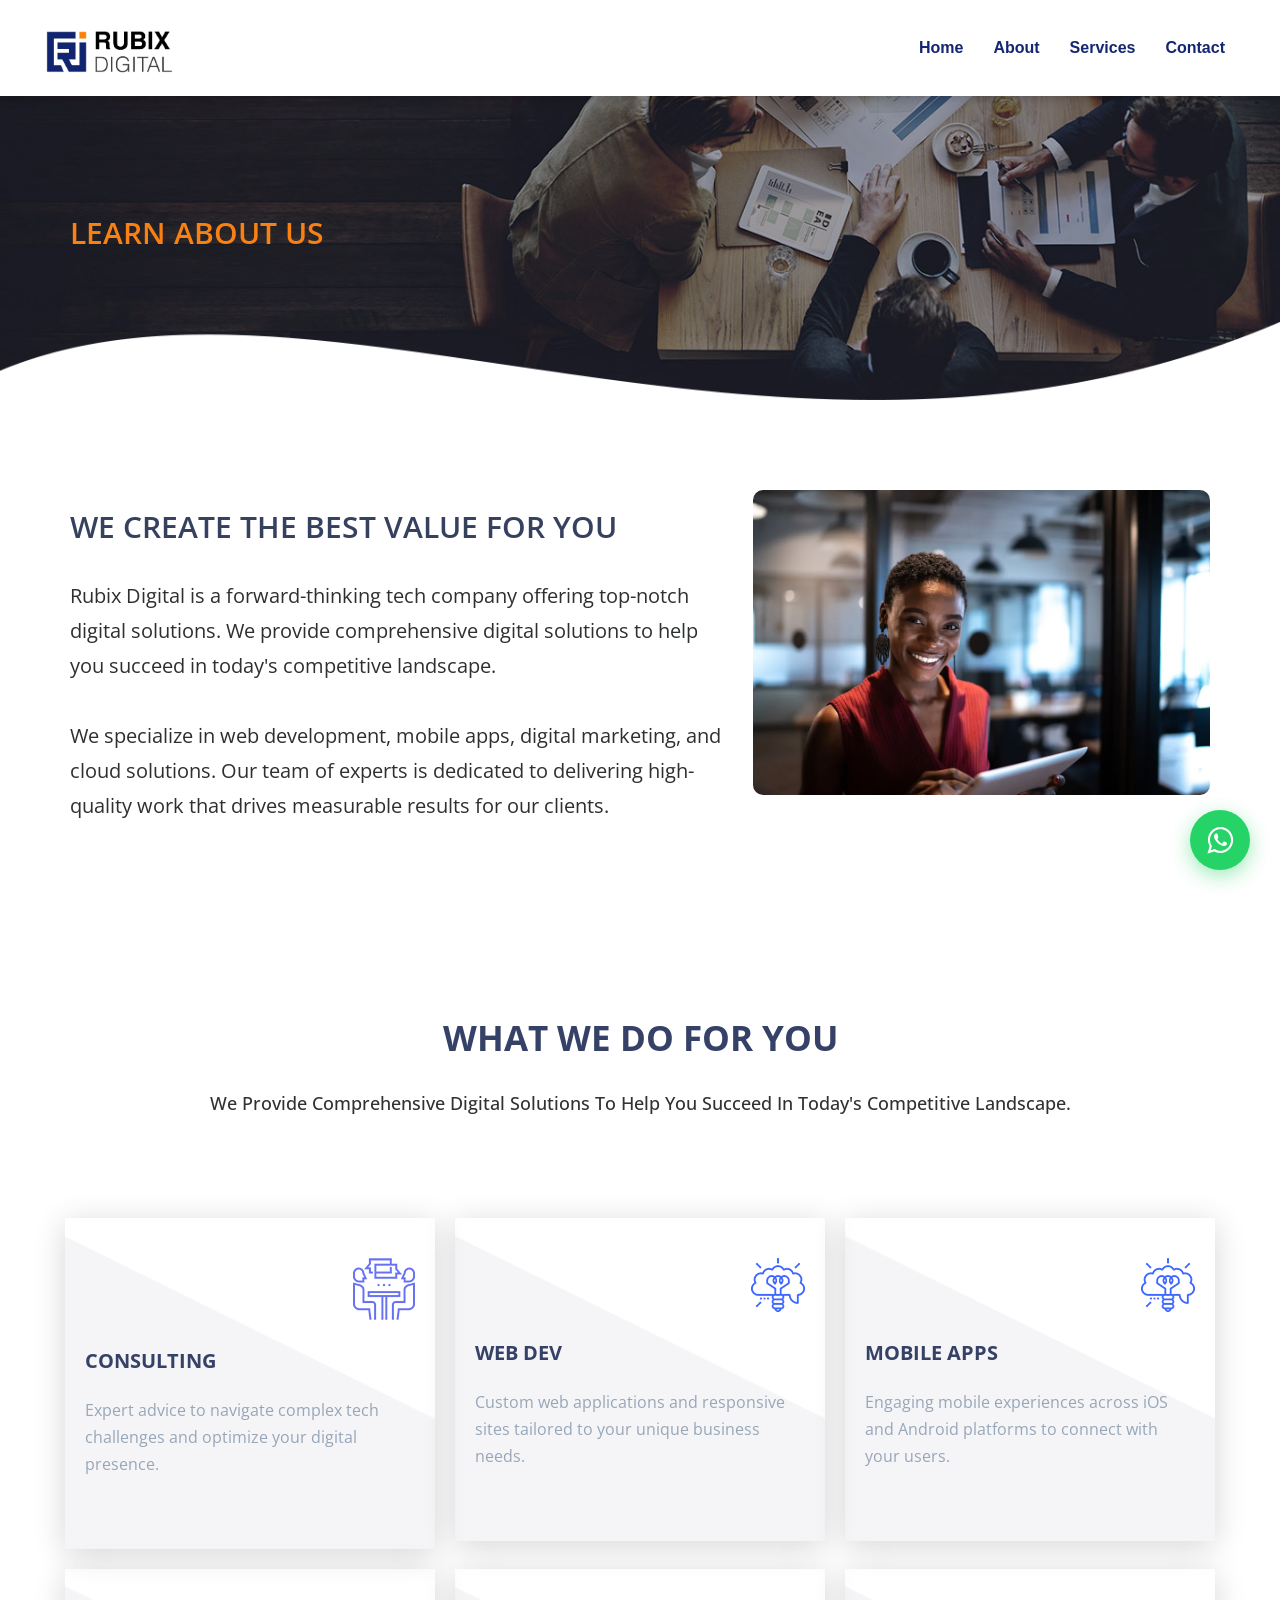
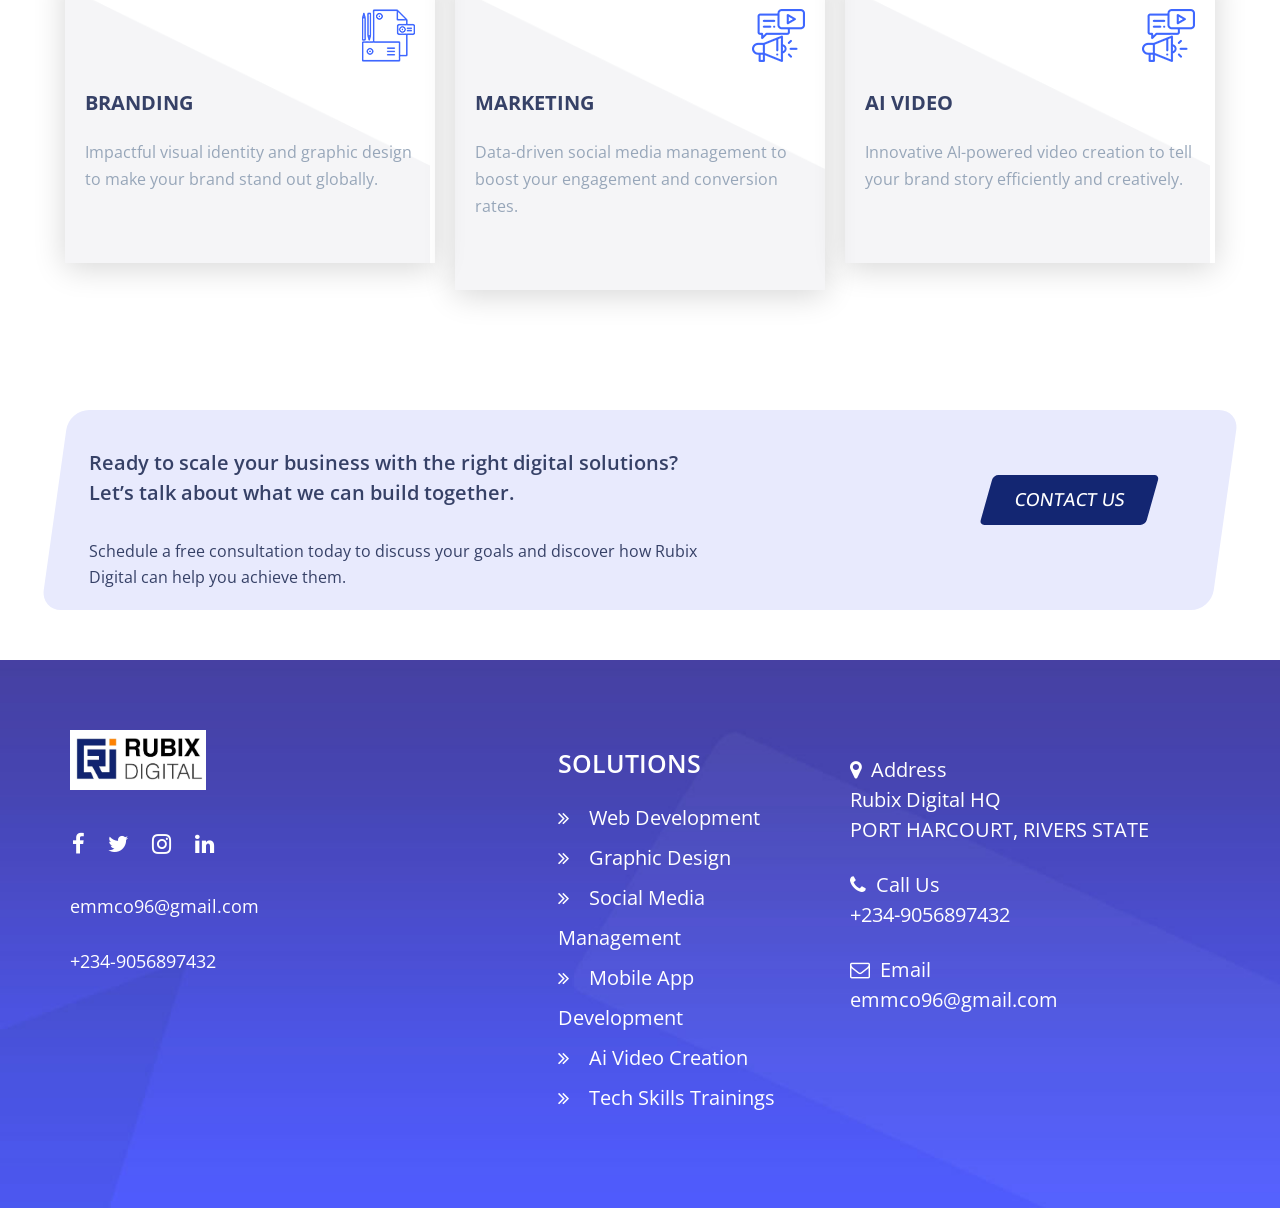
==== commit 2293f715: "new" ====
--- a/about.html
+++ b/about.html
@@ -5,7 +5,7 @@
    <meta charset="utf-8">
    <meta http-equiv="X-UA-Compatible" content="IE=edge">
    <meta name="viewport" content="width=device-width, initial-scale=1">
-   <title>LaunchShift Digital - About</title>
+   <title>Rubix Digital - About</title>
    <!-- Favicon -->
    <link rel="icon" href="assets/images/favicon.jpg" type="image/x-icon" />
    <!-- Bootstrap CSS -->
@@ -39,7 +39,7 @@
             <nav class="header-nav">
                <a href="#0" class="header-nav__close" title="close"><span>Close</span></a>
                <div class="header-nav__content">
-                  <h3>LaunchShift Digital</h3>
+                  <h3>Rubix Digital</h3>
                   <ul class="header-nav__list">
                      <li class="current"><a class="" href="index.html">Home</a></li>
                      <li><a class="" href="about.html">About</a></li>
@@ -86,7 +86,7 @@
             <div class="col-md-7">
                <div class="about_left_text_top wow fadeInUp">
                   <h1>WE CREATE THE BEST VALUE FOR YOU</h1>
-                  <p>LaunchShift Digital is a forward-thinking tech company offering top-notch digital solutions.
+                  <p>Rubix Digital is a forward-thinking tech company offering top-notch digital solutions.
                      We provide comprehensive digital solutions to help you succeed in today's competitive landscape.
                   </p>
                   <p class="top-s">We specialize in web development, mobile apps, digital marketing, and cloud
@@ -197,7 +197,7 @@
                   <span class="skew_14">
                      <h4>Ready to scale your business with the right digital solutions?<br>Let’s talk about what we
                         can build together.</h4>
-                     <p>Schedule a free consultation today to discuss your goals and discover how LaunchShift Digital
+                     <p>Schedule a free consultation today to discuss your goals and discover how Rubix Digital
                         can
                         help you achieve them.</p>
                   </span>
@@ -256,7 +256,7 @@
                </div>
                <div class="col-md-4">
                   <ul class="location">
-                     <li class="footer-left-h"><i class="fa fa-map-marker"></i>Address<br>LaunchShift HQ <br>PORT
+                     <li class="footer-left-h"><i class="fa fa-map-marker"></i>Address<br>Rubix Digital HQ <br>PORT
                         HARCOURT, RIVERS STATE
                      </li>
                      <li class="footer-left-h"><i class="fa fa-phone"></i>Call Us <br>+234-9056897432
@@ -286,7 +286,7 @@
    </div>
    <!-- /.hero__overlay -->
    <!-- Floating WhatsApp Button -->
-   <a href="https://wa.me/2349056897432?text=Hello%20LaunchShift%20Digital%2C%20I'm%20interested%20in%20your%20services." class="whatsapp-float" target="_blank" id="whatsapp-float-btn" title="Chat with us on WhatsApp">
+   <a href="https://wa.me/2349056897432?text=Hello%20Rubix%20Digital%2C%20I'm%20interested%20in%20your%20services." class="whatsapp-float" target="_blank" id="whatsapp-float-btn" title="Chat with us on WhatsApp">
       <span class="whatsapp-float-tooltip">Chat with us!</span>
       <div class="whatsapp-float-btn">
          <i class="fa fa-whatsapp"></i>
